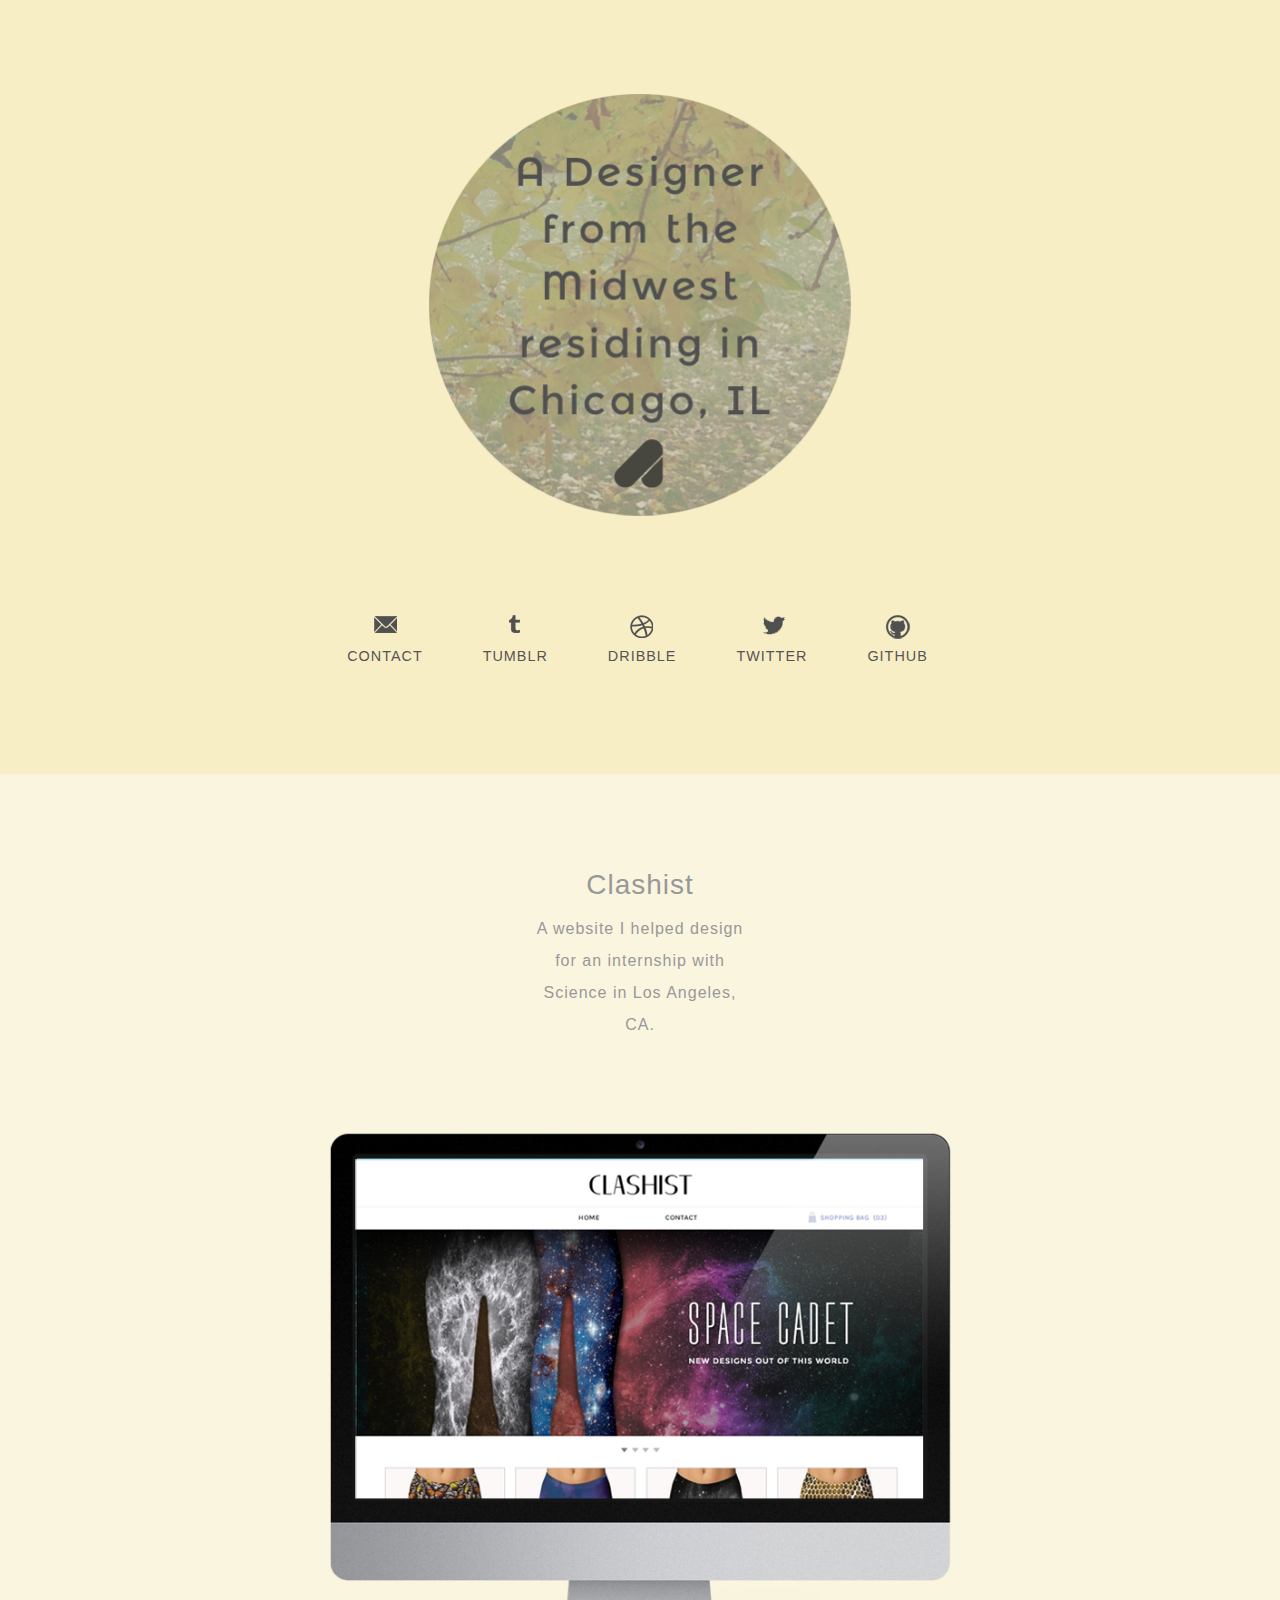
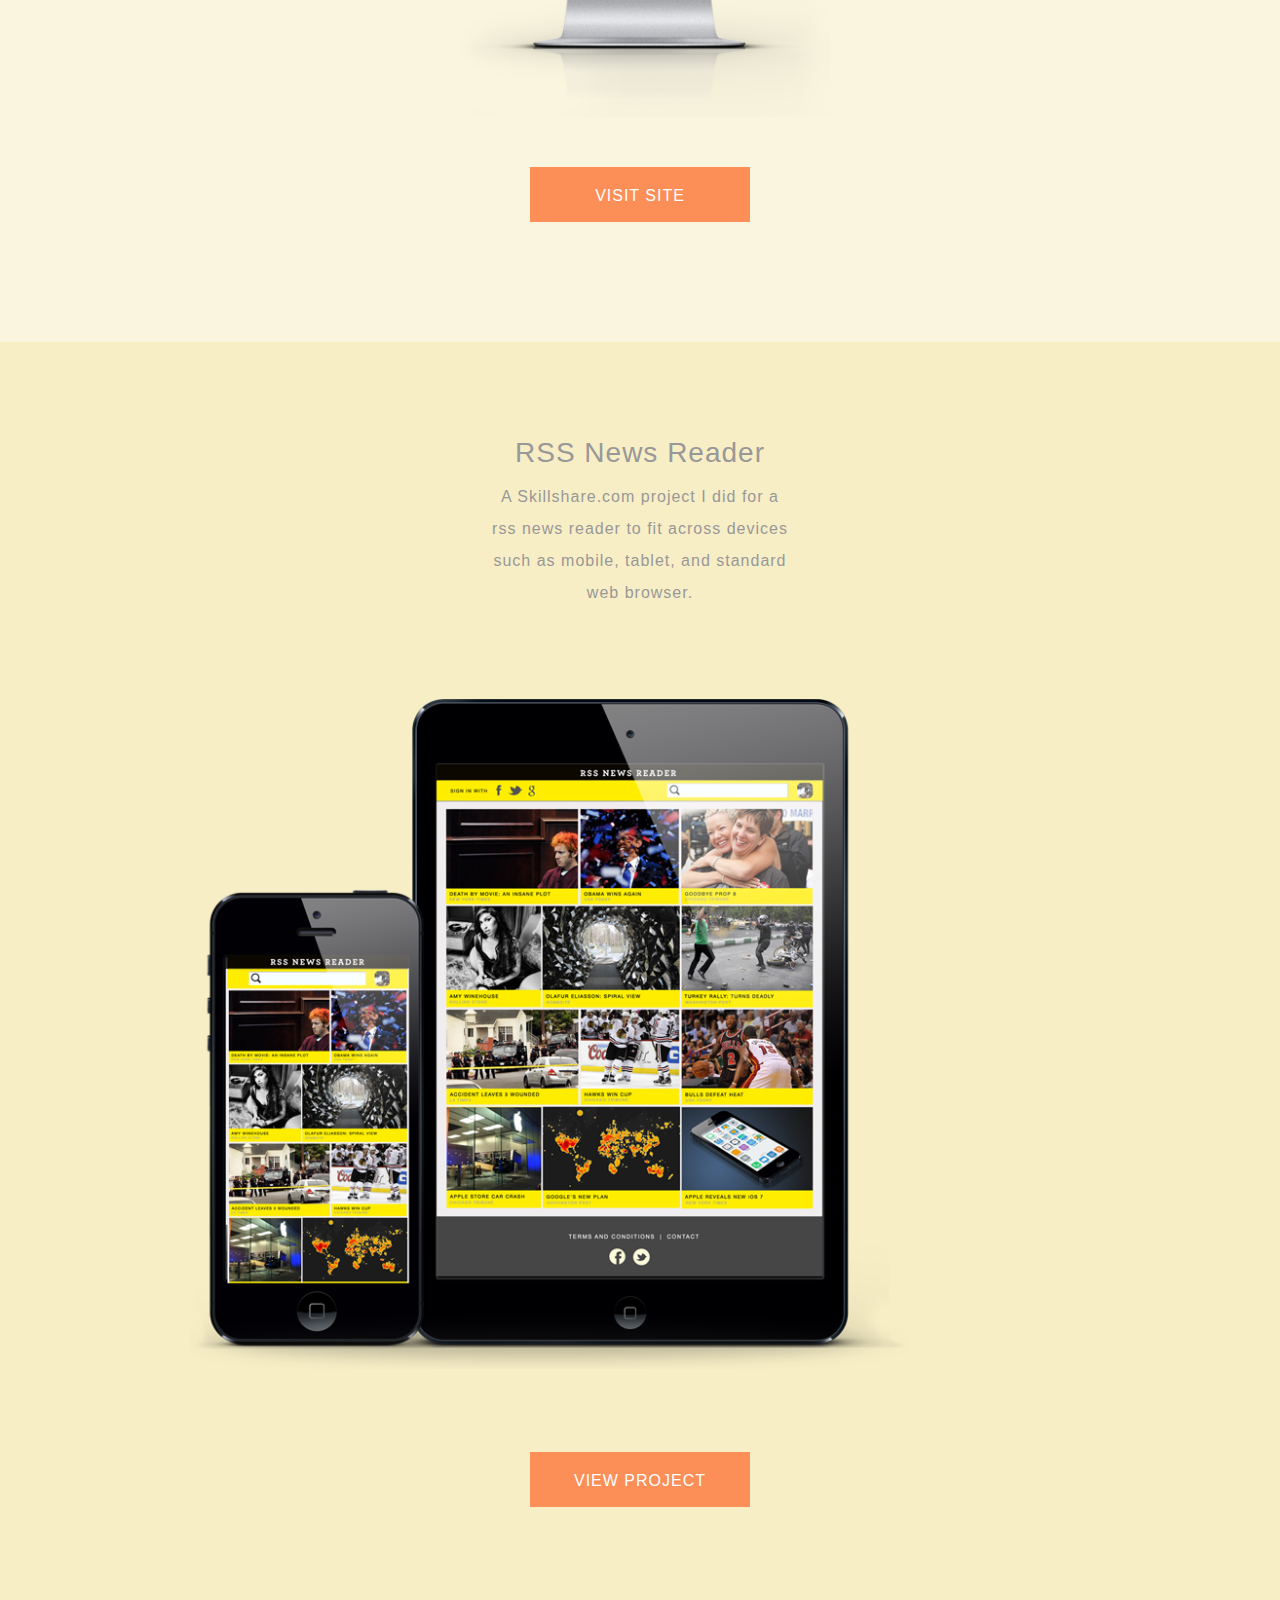
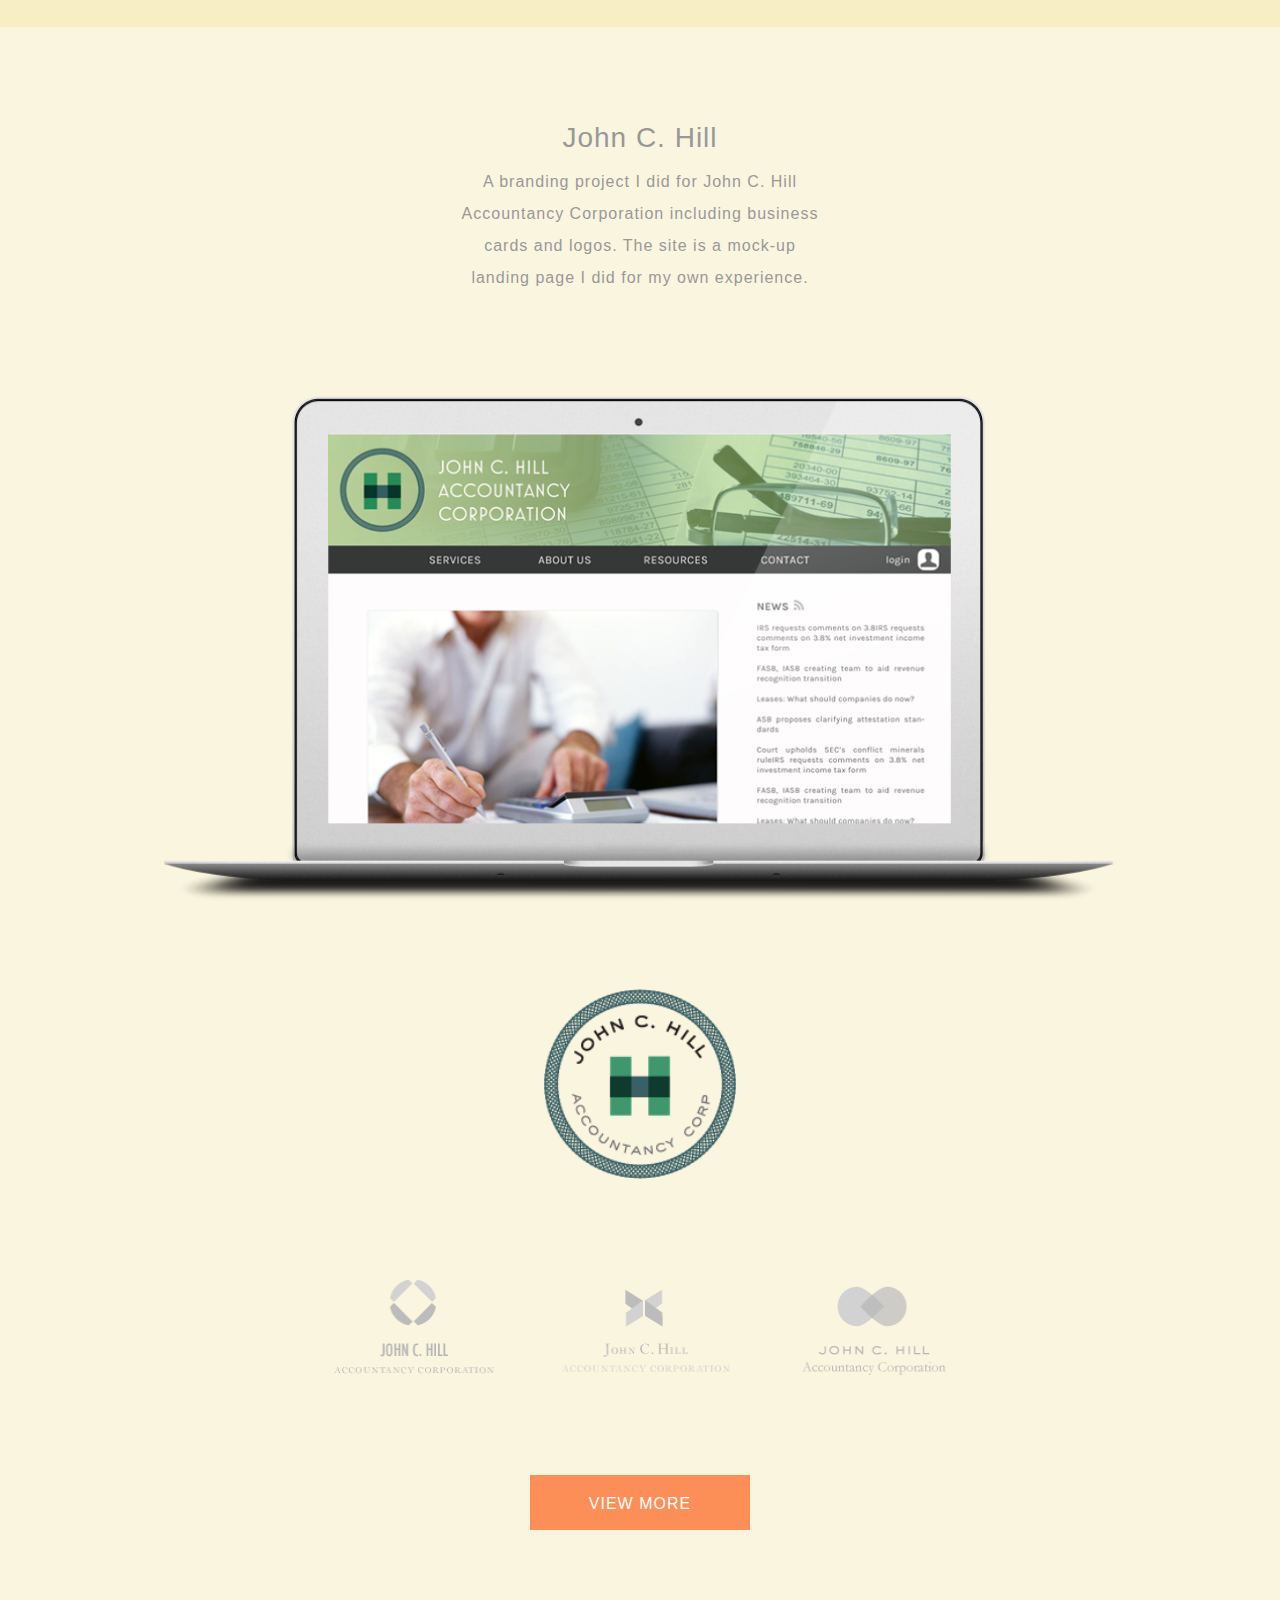
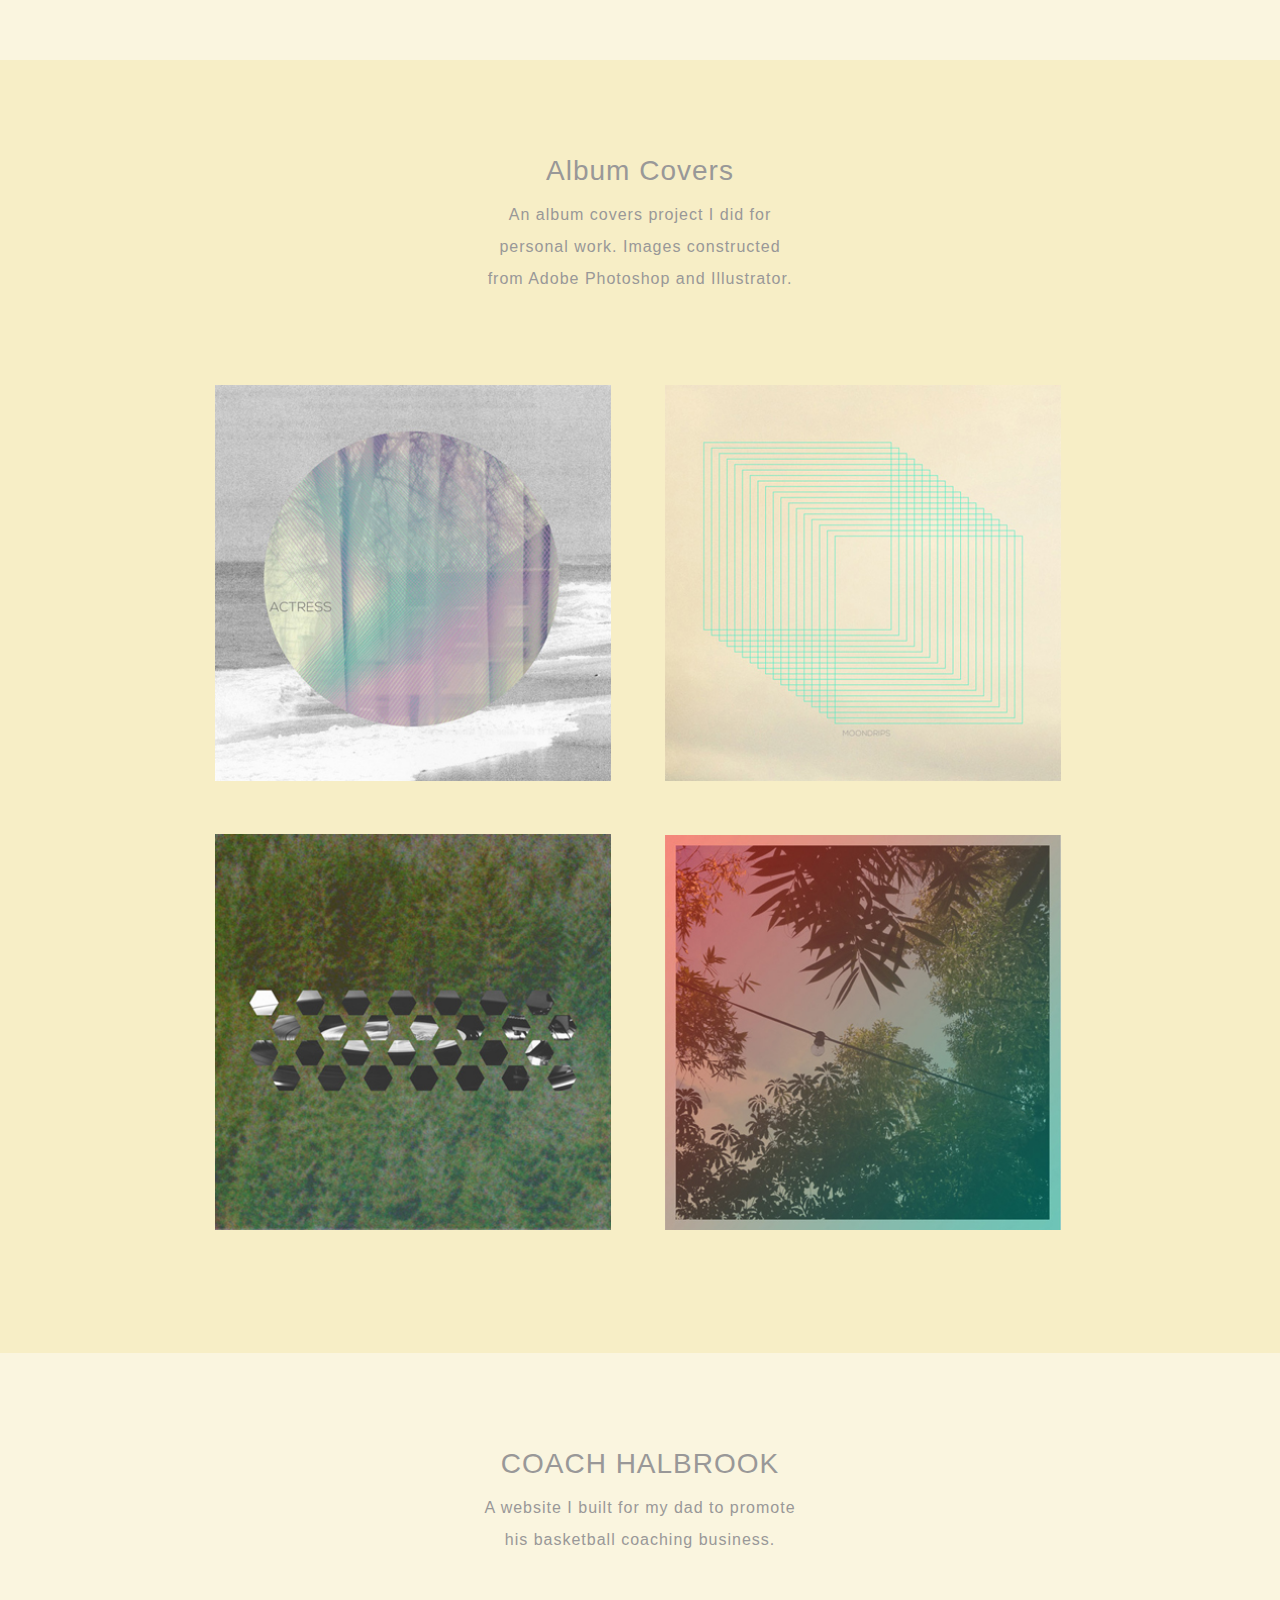
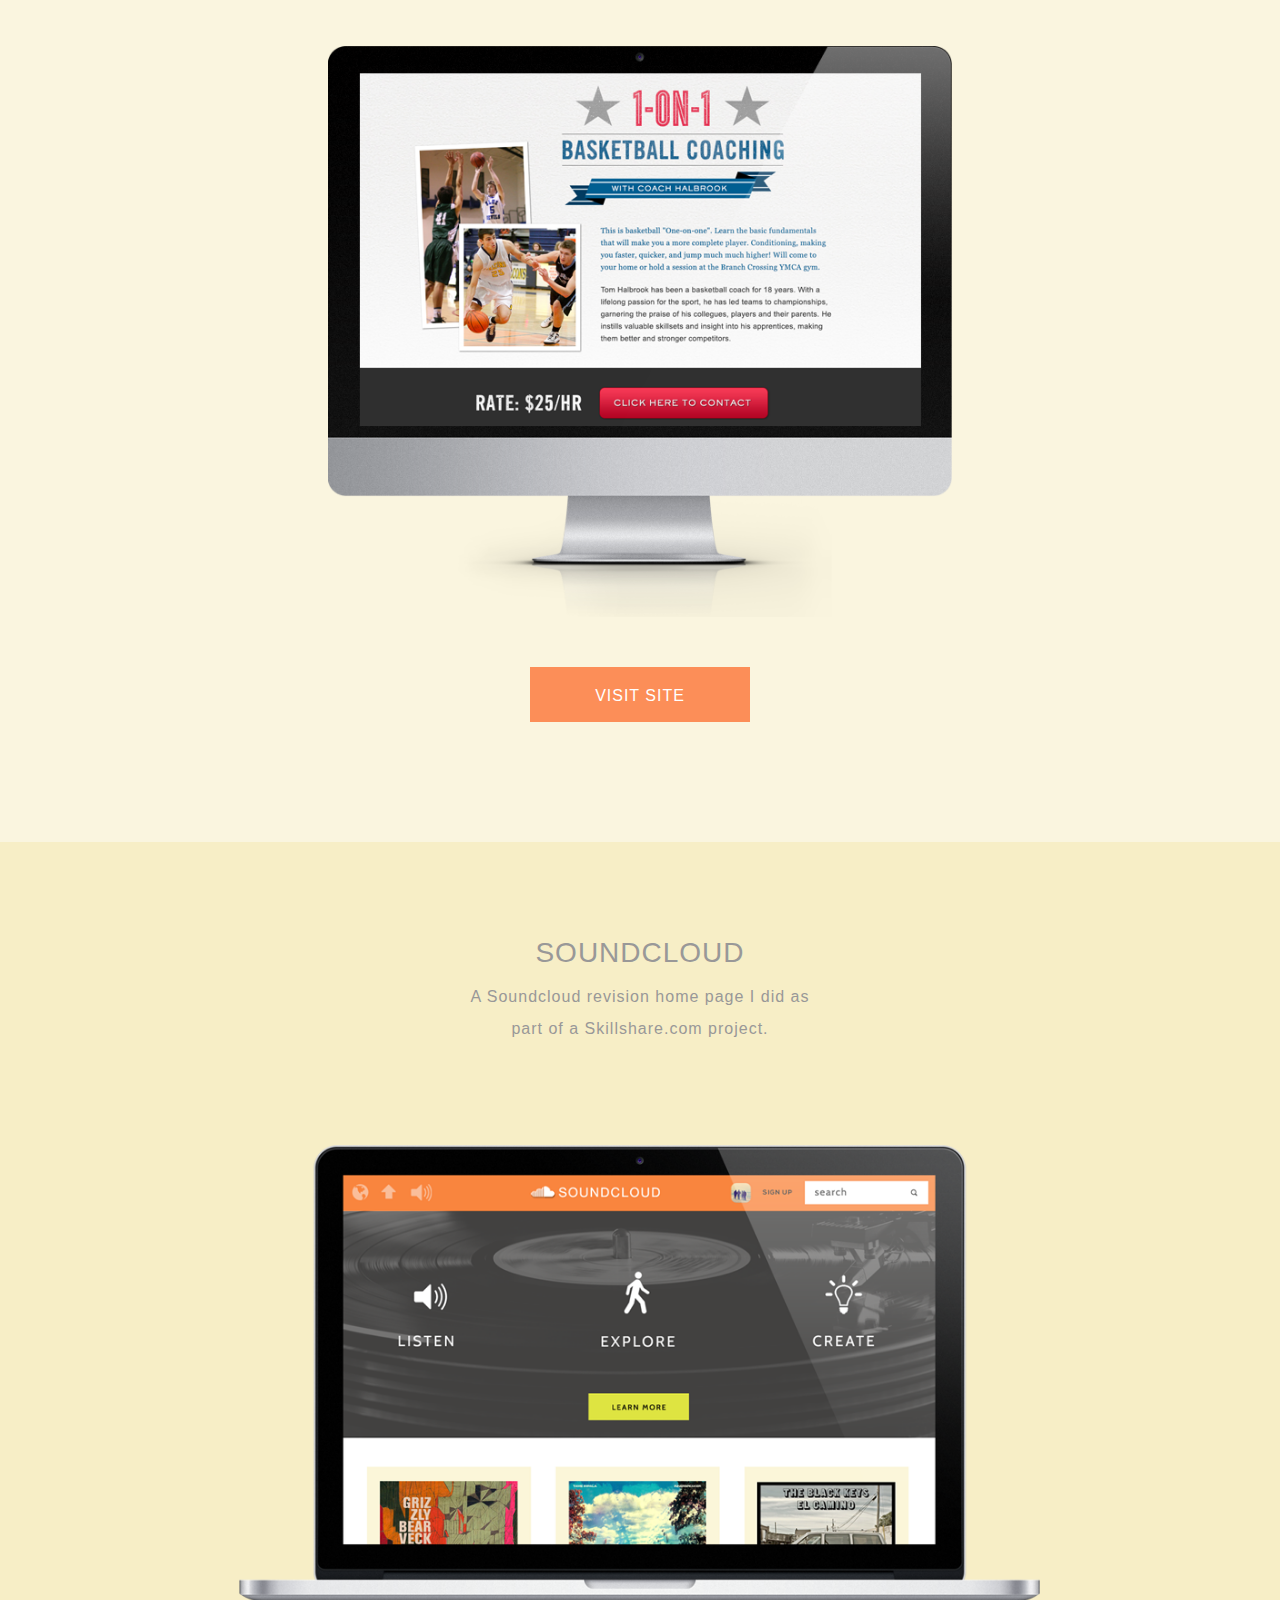
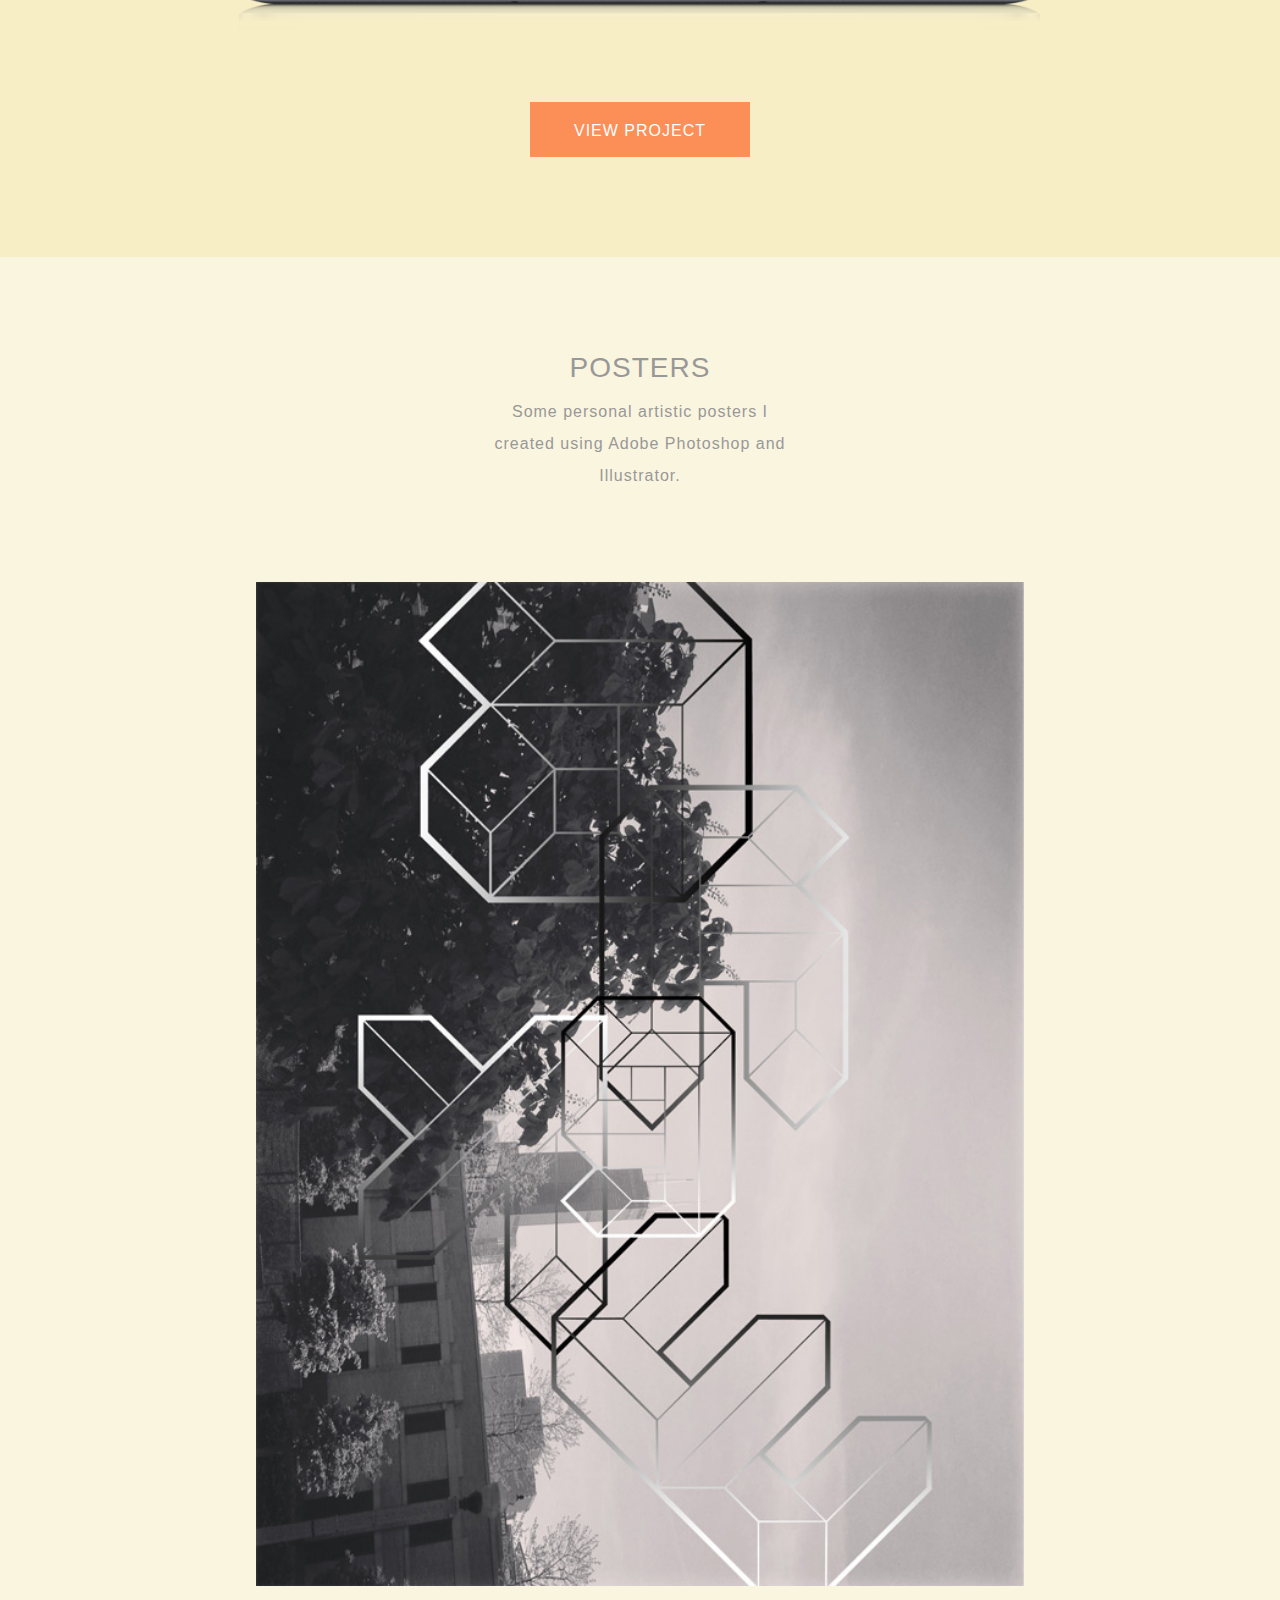
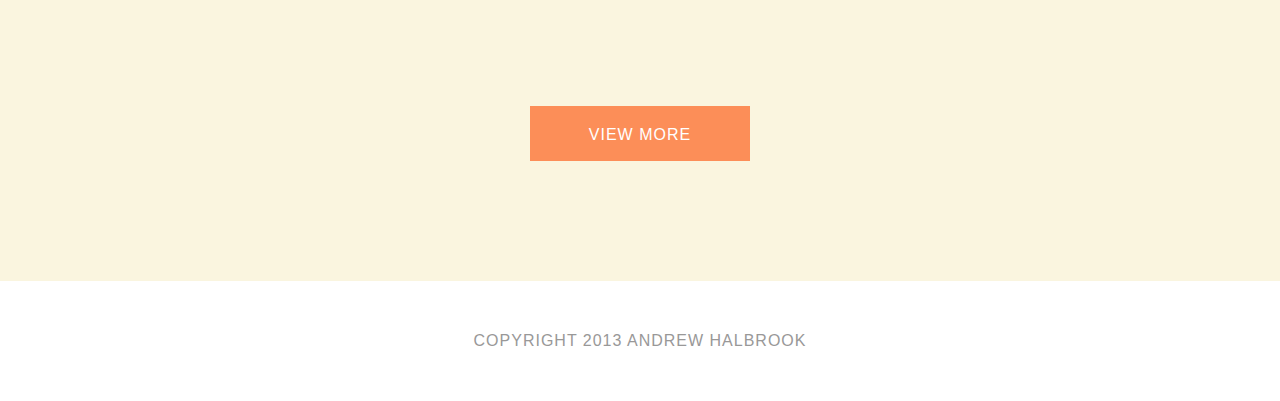
==== index.html @ bbd51e39 "added files" ====
<!DOCTYPE html>
<!--[if lt IE 7 ]><html class="ie ie6" lang="en"> <![endif]-->
<!--[if IE 7 ]><html class="ie ie7" lang="en"> <![endif]-->
<!--[if IE 8 ]><html class="ie ie8" lang="en"> <![endif]-->
<!--[if (gte IE 9)|!(IE)]><!--><html lang="en"> <!--<![endif]-->
<head>

	<!-- Basic Page Needs
  ================================================== -->
	<meta charset="utf-8">
	<title>AJ Halbrook Design</title>
	<meta name="description" content="">
	<meta name="author" content="">

	<!-- Mobile Specific Metas
  ================================================== -->
	<meta name="viewport" content="width=device-width, initial-scale=1, maximum-scale=1">

	<!-- CSS
  ================================================== -->
	<!-- <link rel="stylesheet" href="stylesheets/mainstyle.css"> -->
	<link rel="stylesheet" href="stylesheets/skeleton.css">
	<link rel="stylesheet" href="stylesheets/mainlayout.css">
	

	<!--[if lt IE 9]>
		<script src="http://html5shim.googlecode.com/svn/trunk/html5.js"></script>
	<![endif]-->

	<!-- Favicons
	================================================== -->
	<link rel="shortcut icon" href="images/favicon.ico">
	<link rel="apple-touch-icon" href="images/apple-touch-icon.png">
	<link rel="apple-touch-icon" sizes="72x72" href="images/apple-touch-icon-72x72.png">
	<link rel="apple-touch-icon" sizes="114x114" href="images/apple-touch-icon-114x114.png">

</head>

	<!-- Primary Page Layout
	================================================== -->

	<body>
		<div id="container">
			<div id="wrapperhead">
				<div id="header" class="page-content">
					<img src="images/headerimage1.png"/>
					<ul id="menu">
						<li class="contact"><a href="mailto:ajhalbrook@gmail.com">CONTACT</a></li>
		                <li class="tumblr"><a href="http://ajhalbrook.tumblr.com/">TUMBLR</a></li>
		                <li class="dribbble"><a href="http://www.dribbble.com/ajhalbrook">DRIBBLE</a></li>
		                <li class="twitter"><a href="http://www.twitter.com/ajhalbrook">TWITTER</a></li>
		                <li class="github"><a href="https://github.com/ajhalbrook">GITHUB</a></li>
		            </ul>
		        </div>
	        </div>
	            
	        </div>
	        <div id="wrapperclash">
				<div id="clashist" class="page-content">
					<div id="clashist-text" class="text">
						<p class="text-title">Clashist</p>
						<p class="text-content">A website I helped design for an internship with Science in Los Angeles, CA.</p>
					</div>
					<a href="http://www.clashist.com"><img id="clashistmac" src="images/clashistmac.png"/></a>
					<div class="button">
						<a href="http://www.clashist.com"><div id="clashistbutton" class="button-text">VISIT SITE</div></a>
					</div>
				</div>
			</div> <!-- end clashist -->
			<div id="wrappernews">
				<div id="newsreader" class="page-content">
					<div id="newsreadertext" class="text">
						<p class="text-title">RSS News Reader</p>
						<p class="text-content">A Skillshare.com project I did for a rss news reader to fit across devices such as mobile, tablet, and standard web browser.</p>
					</div>
					<img id="devices" src="images/devices.png"/>
					<div class="button">
						<a href="http://goo.gl/32IWwQ"><div class="button-text">VIEW PROJECT</div></a>
					</div>
				</div>
			</div> <!-- end news reader -->
			<div id="wrapperhill">
				<div id="jchill" class="page-content">
					<div id="jchilltext" class="text">
						<p class="text-title">John C. Hill</p>
						<p class="text-content">A branding project I did for John C. Hill Accountancy Corporation including business cards and logos. The site is a mock-up landing page I did for my own experience.</p>
					</div>
					<img id="jhmacair" src="images/jch/jch-air.png"/>
					<img id="logo1" src="images/jch/logo1.png"/>
					<div id="logos2">
						<img id="logos" src="images/jch/logos.png"/>
					</div>
					<div class="button" id="jbutton">
						<a href="jchpage.html"><div id="jchillbutton" class="button-text">VIEW MORE</div></a>
					</div>
				</div>
			</div> <!-- end jchill -->
			<div id="wrapperalbums">
				<div id="albums" class="page-content">
					<div id="albumtext" class="text">
						<p class="text-title">Album Covers</p>
						<p class="text-content">An album covers project I did for personal work. Images constructed from Adobe Photoshop and Illustrator.</p>
					</div>
					<div id="covers">
						<img class="album" id="album1" src="images/albums/album1.jpg"/>
						<img class="album" id="album2" src="images/albums/album2.jpg"/>
						<img class="album" id="album3" src="images/albums/album3.jpg"/>
						<img class="album" id="album4" src="images/albums/album4.jpg"/>
					</div>
				</div>
			</div> <!-- end albums -->
			<div id="wrappercoach">
				<div id="coach" class="page-content">
					<div id="coachtext" class="text">
						<p class="text-title">COACH HALBROOK</p>
						<p class="text-content">A website I built for my dad to promote his basketball coaching business.</p>
					</div>
					<img id="coachmac" src="images/coachmac.png"/>
					<div class="button">
						<a href="http://www.site.com"><div id="coachbutton" class="button-text">VISIT SITE</div></a>
					</div>
				</div>
			</div> <!-- end coach -->
			<div id="wrappersound">
				<div id="soundcloud" class="page-content">
					<div id="soundcloudtext" class="text">
						<p class="text-title">SOUNDCLOUD</p>
						<p class="text-content">A Soundcloud revision home page I did as part of a Skillshare.com project.</p>
					</div>
					<img id="soundcloudmac" src="images/soundcloudmac.png"/>
					<div class="button">
						<a href="http://goo.gl/aGmpSl"><div id="soundcloudbutton" class="button-text">VIEW PROJECT</div></a>
					</div>
				</div>
			</div> <!-- end soundcloud -->
			<div id="wrapperposters">
				<div id="posters" class="page-content">
					<div id="posterstext" class="text">
						<p class="text-title">POSTERS</p>
						<p class="text-content">Some personal artistic posters I created using Adobe Photoshop and Illustrator.</p>
					</div>
					<img id="poster" src="images/posters/poster3.jpg"/>
					<div class="button">
						<a href="posters.html"><div id="posterbutton" class="button-text">VIEW MORE</div></a>
					</div>
				</div>
			</div> <!-- end posters -->
		
	<!-- Footer -->

			<div id="wrapperfooter">
		        <div id="footer" class="page-content">
					<p id="copyright" class="text">COPYRIGHT 2013 ANDREW HALBROOK</p>
		        </div> <!-- end footer -->
		    </div>
	    </div> <!-- end container -->
	</body>
</html>


<!-- End Document
================================================== -->
---- stylesheets/skeleton.css ----
/* Table of Contents
==================================================
    #Base 960 Grid
    #Tablet (Portrait)
    #Mobile (Portrait)
    #Mobile (Landscape)
    #Clearing */



/* #Base 960 Grid
================================================== */

    .container                                  { position: relative; width: 960px; margin: 0 auto; padding: 0; }
    .container .column,
    .container .columns                         { float: left; display: inline; margin-left: 10px; margin-right: 10px; }
    .row                                        { margin-bottom: 20px; }

    /* Nested Column Classes */
    .column.alpha, .columns.alpha               { margin-left: 0; }
    .column.omega, .columns.omega               { margin-right: 0; }

    /* Base Grid */
    .container .one.column,
    .container .one.columns                     { width: 40px;  }
    .container .two.columns                     { width: 100px; }
    .container .three.columns                   { width: 160px; }
    .container .four.columns                    { width: 220px; }
    .container .five.columns                    { width: 280px; }
    .container .six.columns                     { width: 340px; }
    .container .seven.columns                   { width: 400px; }
    .container .eight.columns                   { width: 460px; }
    .container .nine.columns                    { width: 520px; }
    .container .ten.columns                     { width: 580px; }
    .container .eleven.columns                  { width: 640px; }
    .container .twelve.columns                  { width: 700px; }
    .container .thirteen.columns                { width: 760px; }
    .container .fourteen.columns                { width: 820px; }
    .container .fifteen.columns                 { width: 880px; }
    .container .sixteen.columns                 { width: 940px; }

    .container .one-third.column                { width: 300px; }
    .container .two-thirds.column               { width: 620px; }

    /* Offsets */
    .container .offset-by-one                   { padding-left: 60px;  }
    .container .offset-by-two                   { padding-left: 120px; }
    .container .offset-by-three                 { padding-left: 180px; }
    .container .offset-by-four                  { padding-left: 240px; }
    .container .offset-by-five                  { padding-left: 300px; }
    .container .offset-by-six                   { padding-left: 360px; }
    .container .offset-by-seven                 { padding-left: 420px; }
    .container .offset-by-eight                 { padding-left: 480px; }
    .container .offset-by-nine                  { padding-left: 540px; }
    .container .offset-by-ten                   { padding-left: 600px; }
    .container .offset-by-eleven                { padding-left: 660px; }
    .container .offset-by-twelve                { padding-left: 720px; }
    .container .offset-by-thirteen              { padding-left: 780px; }
    .container .offset-by-fourteen              { padding-left: 840px; }
    .container .offset-by-fifteen               { padding-left: 900px; }



/* #Tablet (Portrait)
================================================== */

    /* Note: Design for a width of 768px */

    @media only screen and (min-width: 768px) and (max-width: 959px) {
        .container                                  { width: 768px; }
        .container .column,
        .container .columns                         { margin-left: 10px; margin-right: 10px;  }
        .column.alpha, .columns.alpha               { margin-left: 0; margin-right: 10px; }
        .column.omega, .columns.omega               { margin-right: 0; margin-left: 10px; }
        .alpha.omega                                { margin-left: 0; margin-right: 0; }

        .container .one.column,
        .container .one.columns                     { width: 28px; }
        .container .two.columns                     { width: 76px; }
        .container .three.columns                   { width: 124px; }
        .container .four.columns                    { width: 172px; }
        .container .five.columns                    { width: 220px; }
        .container .six.columns                     { width: 268px; }
        .container .seven.columns                   { width: 316px; }
        .container .eight.columns                   { width: 364px; }
        .container .nine.columns                    { width: 412px; }
        .container .ten.columns                     { width: 460px; }
        .container .eleven.columns                  { width: 508px; }
        .container .twelve.columns                  { width: 556px; }
        .container .thirteen.columns                { width: 604px; }
        .container .fourteen.columns                { width: 652px; }
        .container .fifteen.columns                 { width: 700px; }
        .container .sixteen.columns                 { width: 748px; }

        .container .one-third.column                { width: 236px; }
        .container .two-thirds.column               { width: 492px; }

        /* Offsets */
        .container .offset-by-one                   { padding-left: 48px; }
        .container .offset-by-two                   { padding-left: 96px; }
        .container .offset-by-three                 { padding-left: 144px; }
        .container .offset-by-four                  { padding-left: 192px; }
        .container .offset-by-five                  { padding-left: 240px; }
        .container .offset-by-six                   { padding-left: 288px; }
        .container .offset-by-seven                 { padding-left: 336px; }
        .container .offset-by-eight                 { padding-left: 384px; }
        .container .offset-by-nine                  { padding-left: 432px; }
        .container .offset-by-ten                   { padding-left: 480px; }
        .container .offset-by-eleven                { padding-left: 528px; }
        .container .offset-by-twelve                { padding-left: 576px; }
        .container .offset-by-thirteen              { padding-left: 624px; }
        .container .offset-by-fourteen              { padding-left: 672px; }
        .container .offset-by-fifteen               { padding-left: 720px; }
    }


/*  #Mobile (Portrait)
================================================== */

    /* Note: Design for a width of 320px */

    @media only screen and (max-width: 767px) {
        .container { width: 300px; }
        .container .columns,
        .container .column { margin: 0; }

        .container .one.column,
        .container .one.columns,
        .container .two.columns,
        .container .three.columns,
        .container .four.columns,
        .container .five.columns,
        .container .six.columns,
        .container .seven.columns,
        .container .eight.columns,
        .container .nine.columns,
        .container .ten.columns,
        .container .eleven.columns,
        .container .twelve.columns,
        .container .thirteen.columns,
        .container .fourteen.columns,
        .container .fifteen.columns,
        .container .sixteen.columns,
        .container .one-third.column,
        .container .two-thirds.column  { width: 300px; }

        /* Offsets */
        .container .offset-by-one,
        .container .offset-by-two,
        .container .offset-by-three,
        .container .offset-by-four,
        .container .offset-by-five,
        .container .offset-by-six,
        .container .offset-by-seven,
        .container .offset-by-eight,
        .container .offset-by-nine,
        .container .offset-by-ten,
        .container .offset-by-eleven,
        .container .offset-by-twelve,
        .container .offset-by-thirteen,
        .container .offset-by-fourteen,
        .container .offset-by-fifteen { padding-left: 0; }

    }


/* #Mobile (Landscape)
================================================== */

    /* Note: Design for a width of 480px */

    @media only screen and (min-width: 480px) and (max-width: 767px) {
        .container { width: 420px; }
        .container .columns,
        .container .column { margin: 0; }

        .container .one.column,
        .container .one.columns,
        .container .two.columns,
        .container .three.columns,
        .container .four.columns,
        .container .five.columns,
        .container .six.columns,
        .container .seven.columns,
        .container .eight.columns,
        .container .nine.columns,
        .container .ten.columns,
        .container .eleven.columns,
        .container .twelve.columns,
        .container .thirteen.columns,
        .container .fourteen.columns,
        .container .fifteen.columns,
        .container .sixteen.columns,
        .container .one-third.column,
        .container .two-thirds.column { width: 420px; }
    }


/* #Clearing
================================================== */

    /* Self Clearing Goodness */
    .container:after { content: "\0020"; display: block; height: 0; clear: both; visibility: hidden; }

    /* Use clearfix class on parent to clear nested columns,
    or wrap each row of columns in a <div class="row"> */
    .clearfix:before,
    .clearfix:after,
    .row:before,
    .row:after {
      content: '\0020';
      display: block;
      overflow: hidden;
      visibility: hidden;
      width: 0;
      height: 0; }
    .row:after,
    .clearfix:after {
      clear: both; }
    .row,
    .clearfix {
      zoom: 1; }

    /* You can also use a <br class="clear" /> to clear columns */
    .clear {
      clear: both;
      display: block;
      overflow: hidden;
      visibility: hidden;
      width: 0;
      height: 0;
    }
---- stylesheets/mainlayout.css ----
/* Table of Content
==================================================
	#Site Styles
	#Page Styles
	#Media Queries
	#Font-Face */

/* #Site Styles
================================================== */
html, body, div, span, applet, object, iframe, h1, h2, h3, h4, h5, h6, p, blockquote, pre, a, abbr, acronym, address, big, cite, code, del, dfn, em, img, ins, kbd, q, s, samp, small, strike, strong, sub, sup, tt, var, b, u, i, center, dl, dt, dd, ol, ul, li, fieldset, form, label, legend, table, caption, tbody, tfoot, thead, tr, th, td, article, aside, canvas, details, embed, figure, figcaption, footer, header, hgroup, menu, nav, output, ruby, section, summary, time, mark, audio, video {
		margin: 0;
		padding: 0;
		border: 0;
		font-size: 100%;
		font: inherit;
		vertical-align: baseline; }
	article, aside, details, figcaption, figure, footer, header, hgroup, menu, nav, section {
		display: block; }
	body {
		line-height: 1; }

#container {
	background-color: #faf5df;
}

.page-content {
	max-width: 960px;
	margin-left: auto;
	margin-right: auto;
}

#header img {
	padding-top: 94px;
	padding-bottom: 98px;
	height: 43.98%;
	width: 43.98%;
}

li {
	margin: 0;
	padding: 0;
	display: inline;
}

li a {
	display: inline-block;
	padding: 35px 30px 10px 25px;
	color: #575454;
}

ul {
	list-style: none;
	text-decoration: none;
	font-family: 'Montserrat', Helvetica, sans-serif;
	font-size: 0.9em;
	color: #575454;
	text-align: center;
	padding-bottom: 80px;
	letter-spacing: 1px;
}

ul#menu {
	padding-bottom: 100px;
	width: 100%;
	display: inline-block;
}

li.contact a{
	background:url(../images/icons/email.png) no-repeat ;
	background-position: 48% 5%;
}

li.tumblr a{
	background:url(../images/icons/tumblr.png) no-repeat 0;
	background-position: 47% 1%;
}

li.dribbble a{
	background:url(../images/icons/dribbble.png) no-repeat 0;
	background-position: 47% 1%;
}

li.twitter a{
	background:url(../images/icons/twitter.png) no-repeat 0;
	background-position: 50% 4%;
}

li.github a{
	background:url(../images/icons/github.png) no-repeat 0;
	background-position: 48% 1%;
}

#header img, #clashist img, #jchill img, #coach img, #soundcloud img, #posters img, div.text {
	display: block;
	margin-right: auto;
	margin-left: auto;
}

div#wrapperclash, div#wrapperhill, div#wrappercoach, div#wrapperposters {
	background-color: #faf5df;
}

div#wrapperhead, div#wrappernews, div#wrapperalbums, div#wrappersound {
	background-color: #f7eec6;
}

div#wrapperfooter {
	background-color: #ffffff;
}

img#clashistmac, img#coachmac {
	padding-bottom: 50px;
	width: 65%;
	height: 65%;
}

img#jhmacair {
	height: 100%;
	width: 100%;
}

img#soundcloudmac {
	padding-bottom: 50px;
	height: 85%;
	width: 85%;
}

img#poster {
	padding-bottom: 120px;
	width: 80%;
	height: 80%;
}

img#logo1 {
	padding-top: 80px;
	height: 20%;
	width: 20%;
}

div#logos2 {
	display: block;
	padding-top: 100px;
	/*height: 60%;
	width: 100%;*/
	margin: auto;
	padding-bottom: 100px;
}

img#logos {
	height: 7.75%;
	width: 63.75%;
}

div#albums {
	margin: auto;
	display: block;
}

div#covers {
	margin: auto;
	padding: 0px 30px 0px 30px;
	/*padding-left: 30px;*/
	display: block;
}

img.album {
	height: 44%;
	width: 44%;
	/*padding: 0px 50px 40px 50px;*/
}

img#album1, img#album2 {
	padding: 0px 25px 25px 25px;

}

img#album3, img#album4 {
	padding: 25px 25px 0px 25px;
}

div#coach, div#jchill, div#soundcloud, div#albums, div#logos, div#clashist, div#posters, div#newsreader  {
	padding-bottom: 120px; 
}

img#devices {
	padding-bottom: 80px;
	padding-left: 30px;
	height: 75%;
	width: 75%;
}

div#soundcloud {
	padding-bottom: 100px;
}

#menu div {
	/*margin-bottom: 107px;*/
}

div#clashist-text {
	width: 227px;
}

div#newsreadertext {
	width: 300px;
}

div#jchilltext {
	width: 358px;
}

div#albumtext {
	width: 320px;
}

div#coachtext {
	width: 330px;
}

div#soundcloudtext {
	width: 352px;
}

div#posterstext {
	width: 317px;
}

div#devices {
	padding-right: 47px;
}

.text {
	text-align: center;
	padding-top: 90px;
	padding-bottom: 90px; 
	line-height: 200%;
}


p.text-title {
	font-family: 'Roboto', Helvetica, sans-serif;
	color: #999898;
	font-size: 1.75em;
	line-height: 150%;
	padding-bottom: 7px;
	letter-spacing: 1px;
	font-weight: 200;
}

p.text-content {
	font-size: 1em;
	color: #999898;
	font-family: 'Roboto', Helvetica, sans-serif;
	letter-spacing: 1px;
	font-weight: 100;
}

div.button-text {
	width: 220px;
	height: 55px;
	line-height: 57px;
	color: white;
	background: #fc8e58;
	margin: auto;
	text-align: center;
	font-size: 1em;
	font-family: 'Montserrat', Helvetica, sans-serif;
	letter-spacing: 1px;
	font-weight: 100;
}

div#jbutton {
	padding-bottom: 10px;
}

#footer p {
    font-family: 'Roboto', Helvetica, sans-serif;
    font-size: 1em;
    color: #999898;
    text-align: center;
    vertical-align: middle;
    letter-spacing: 1px;
}

p#copyright {
	line-height: 40px;
	padding-top: 40px;
	padding-bottom: 40px;
}

div#footer {
	background-color: #ffffff;
}

a {
	text-decoration: none;
}

a:visited {
	text-decoration: none;
	color: #575454;
}

/* #Page Styles
================================================== */

/* #Media Queries
================================================== */

	/* Smaller than standard 960 (devices and browsers) */
	@media only screen and (max-width: 959px) {}

	/* Tablet Portrait size to standard 960 (devices and browsers) */
	@media only screen and (min-width: 768px) and (max-width: 959px) {}

	/* All Mobile Sizes (devices and browser) */
	@media only screen and (max-width: 767px) {}

	/* Mobile Landscape Size to Tablet Portrait (devices and browsers) */
	@media only screen and (min-width: 480px) and (max-width: 767px) {}

	/* Mobile Portrait Size to Mobile Landscape Size (devices and browsers) */
	@media only screen and (max-width: 479px) {}

	@import url(http://fonts.googleapis.com/css?family=Montserrat);

	@import url(http://fonts.googleapis.com/css?family=Roboto:100);

	/*@font-face {
	    font-family: 'ProximaNova-Regular';
	    src: url('../fonts/FontName.eot');
	    src: url('../fonts/FontName.eot?iefix') format('eot'),
	         url('../fonts/FontName.woff') format('woff'),
	         url('../fonts/FontName.ttf') format('truetype'),
	         url('../fonts/FontName.svg#webfontZam02nTh') format('svg');
	    font-weight: normal;
	    font-style: normal; }*/
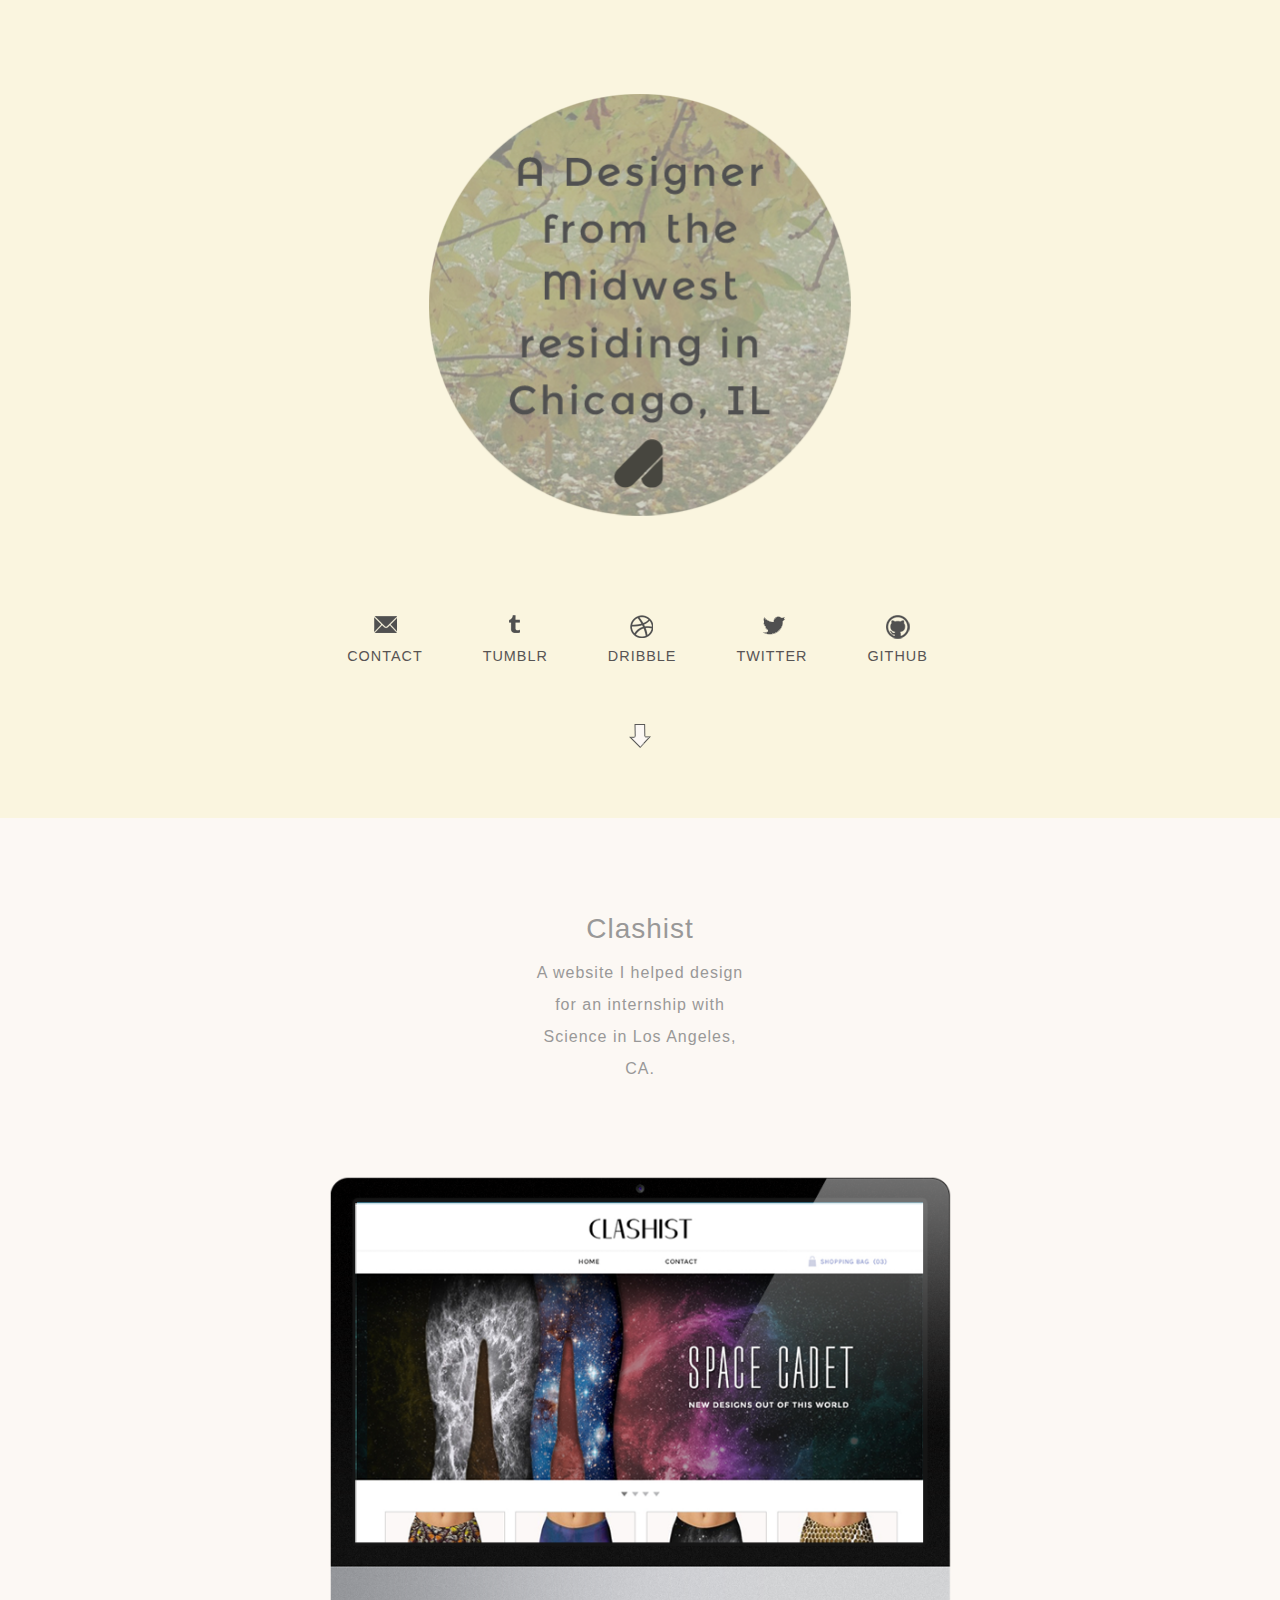
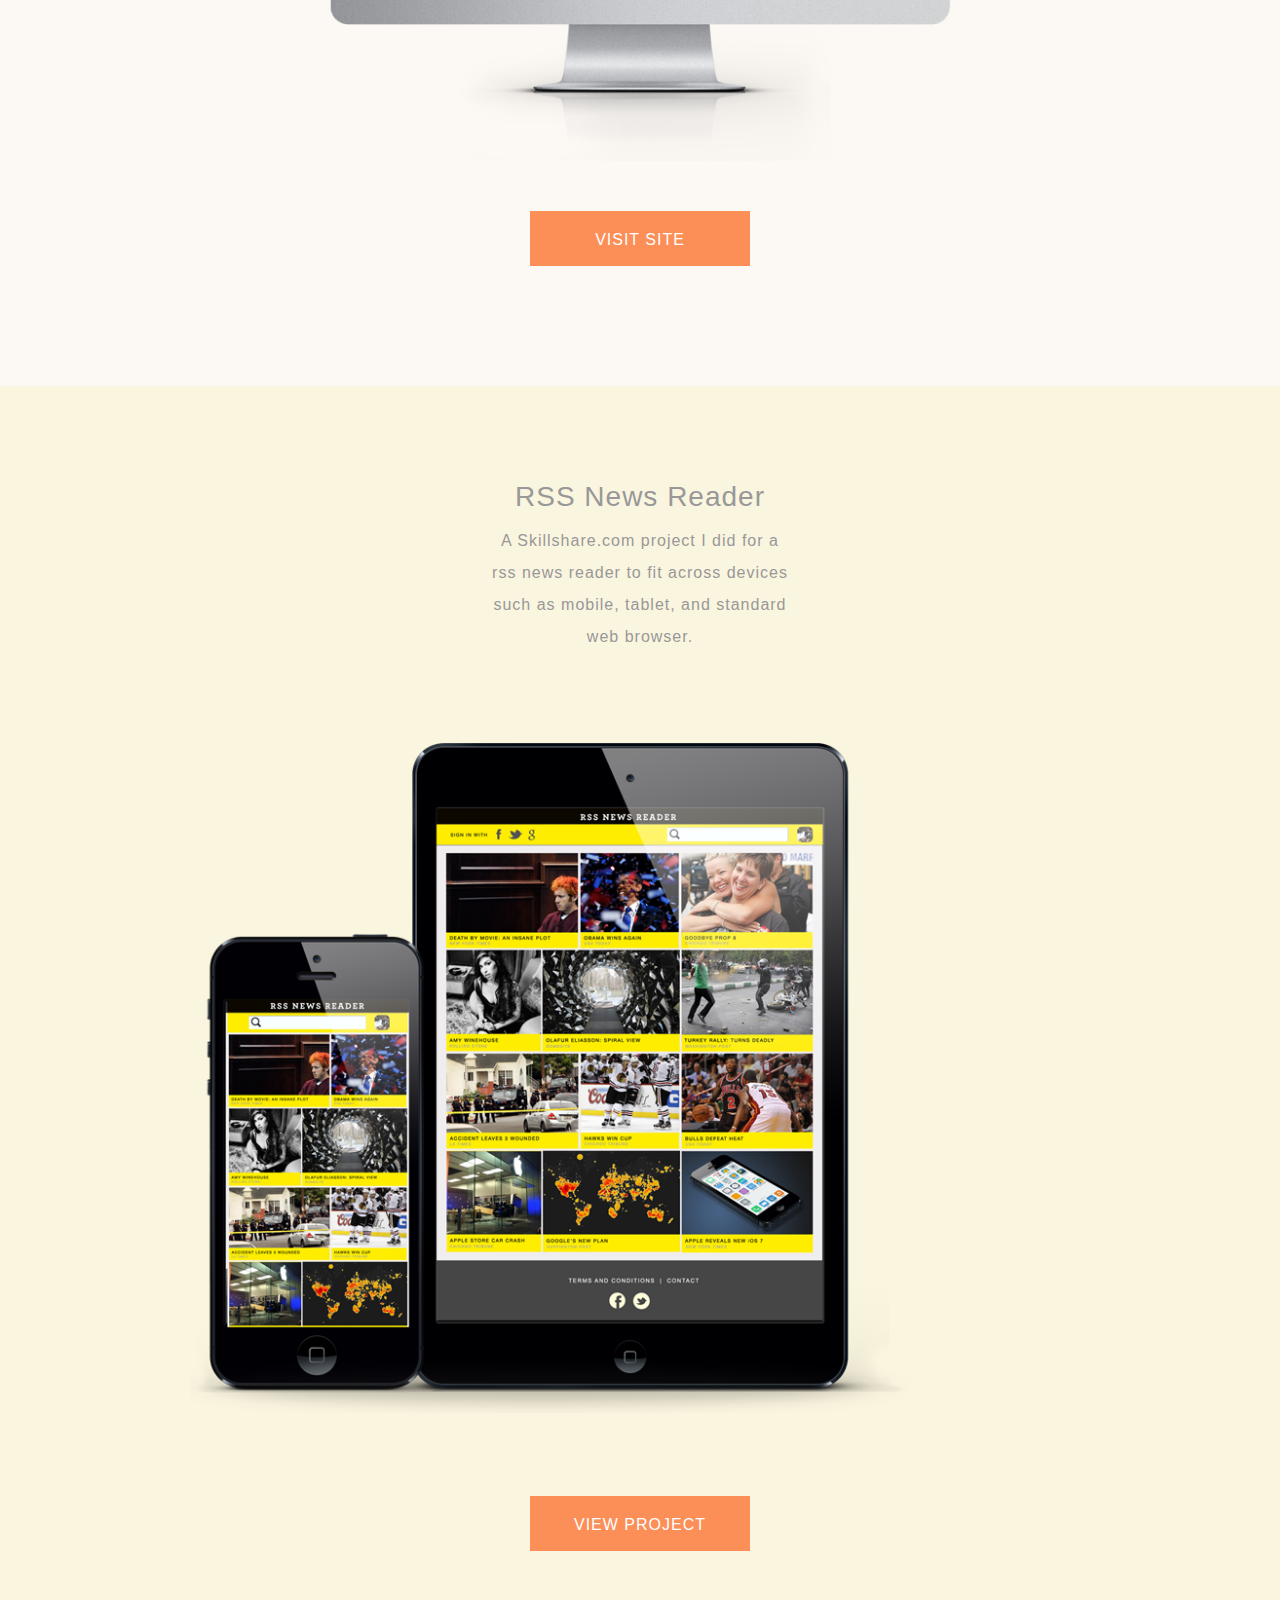
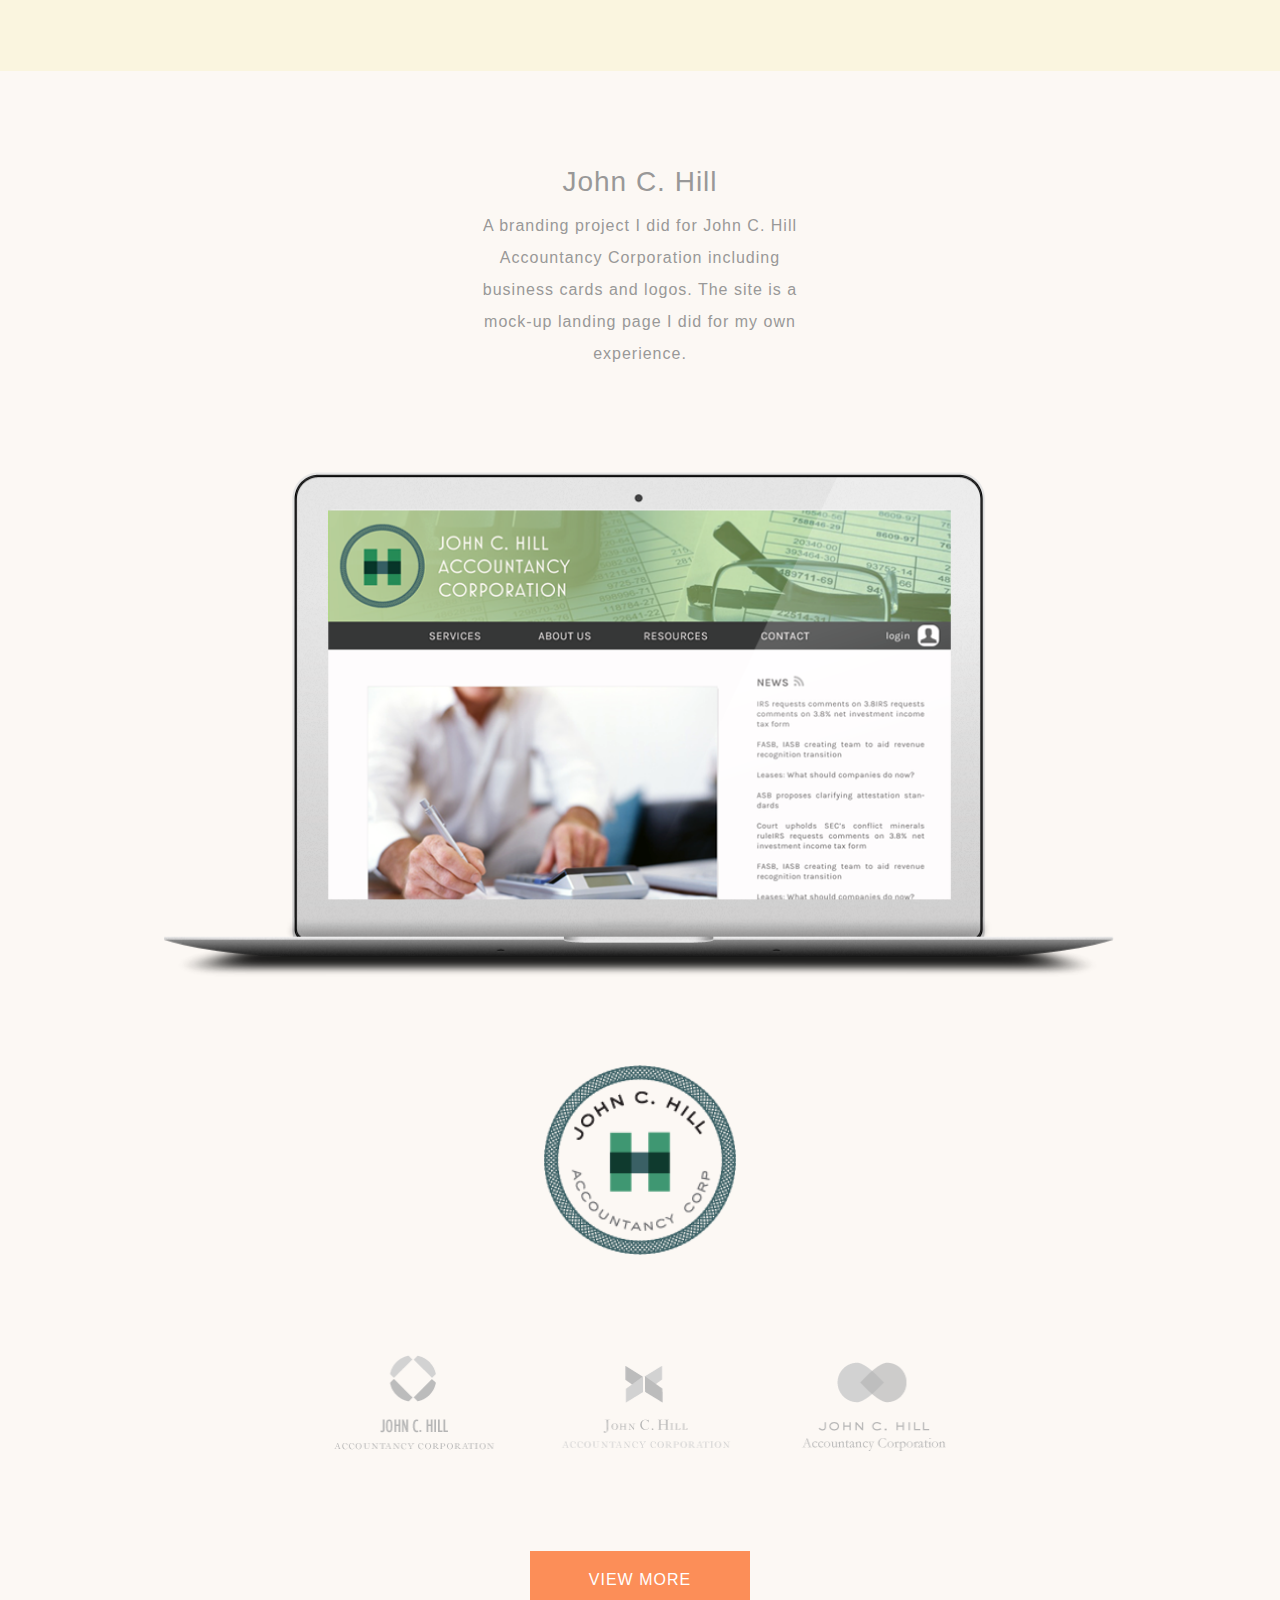
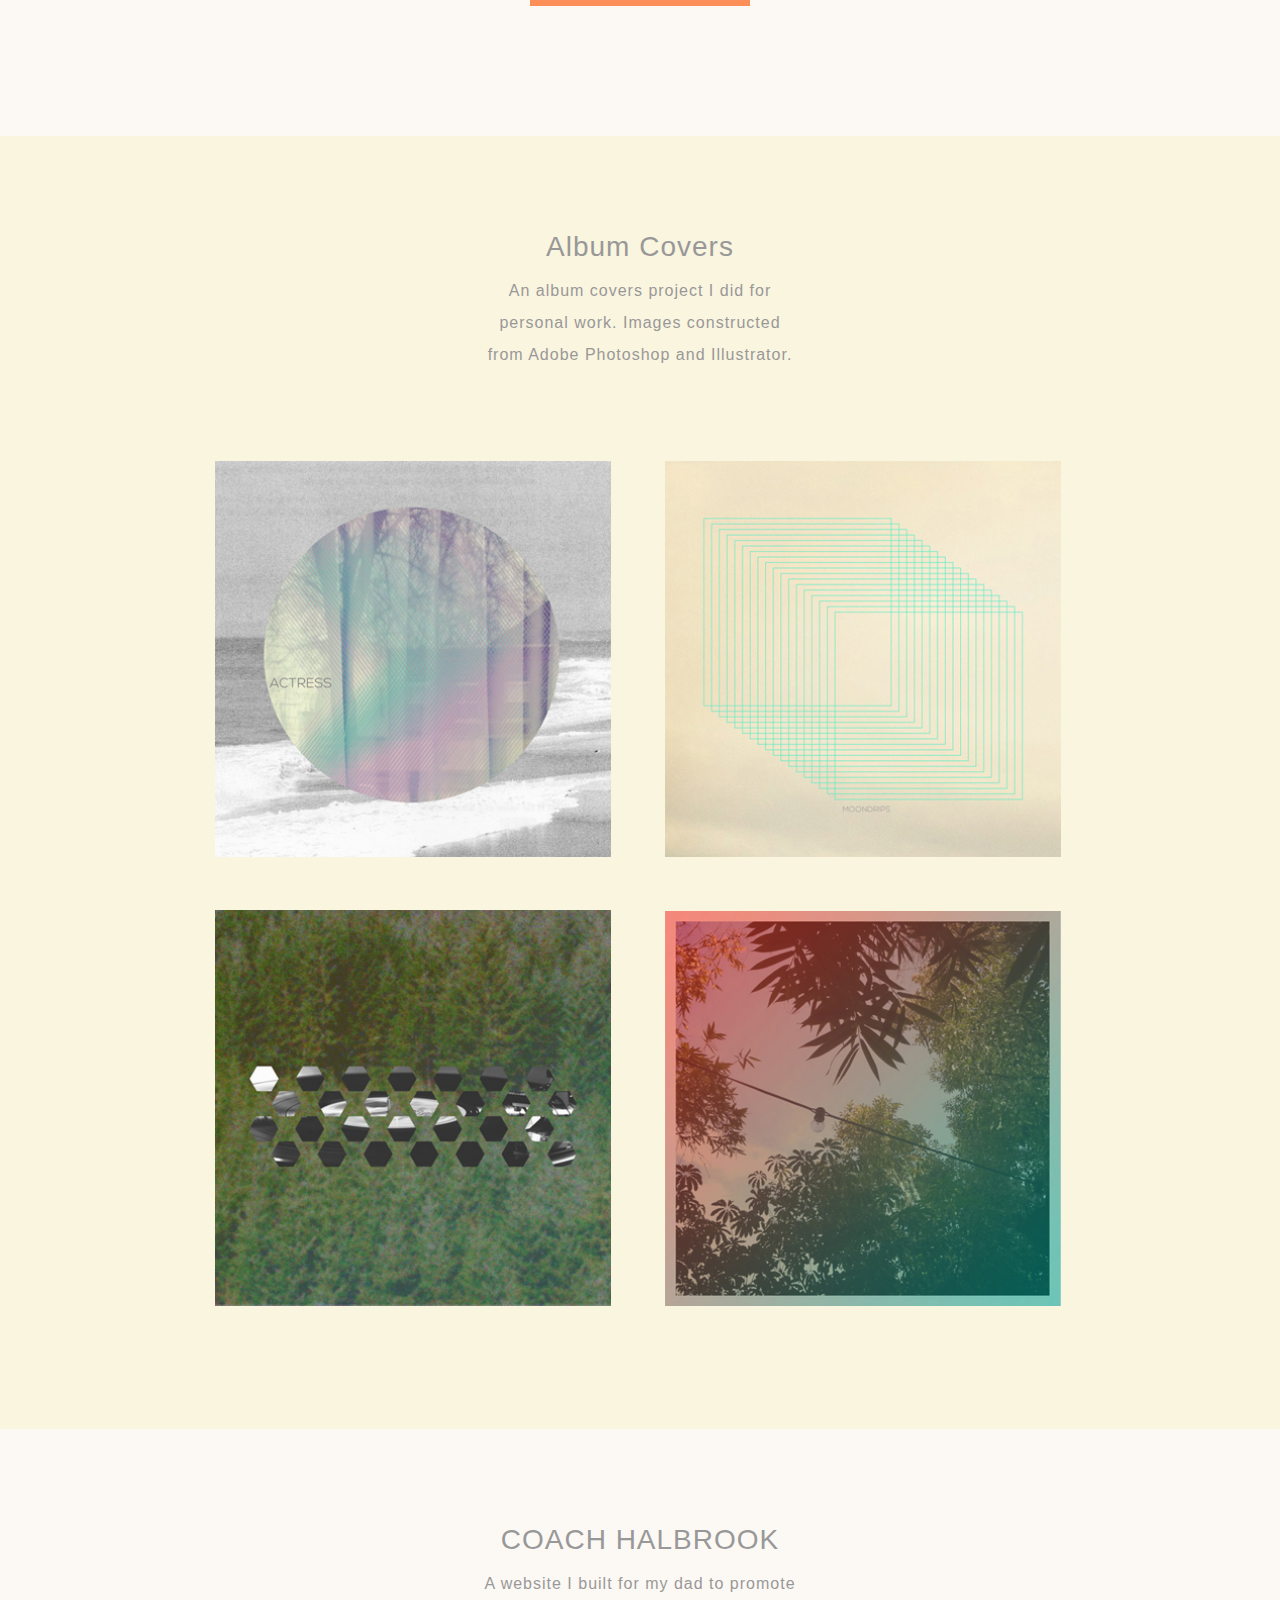
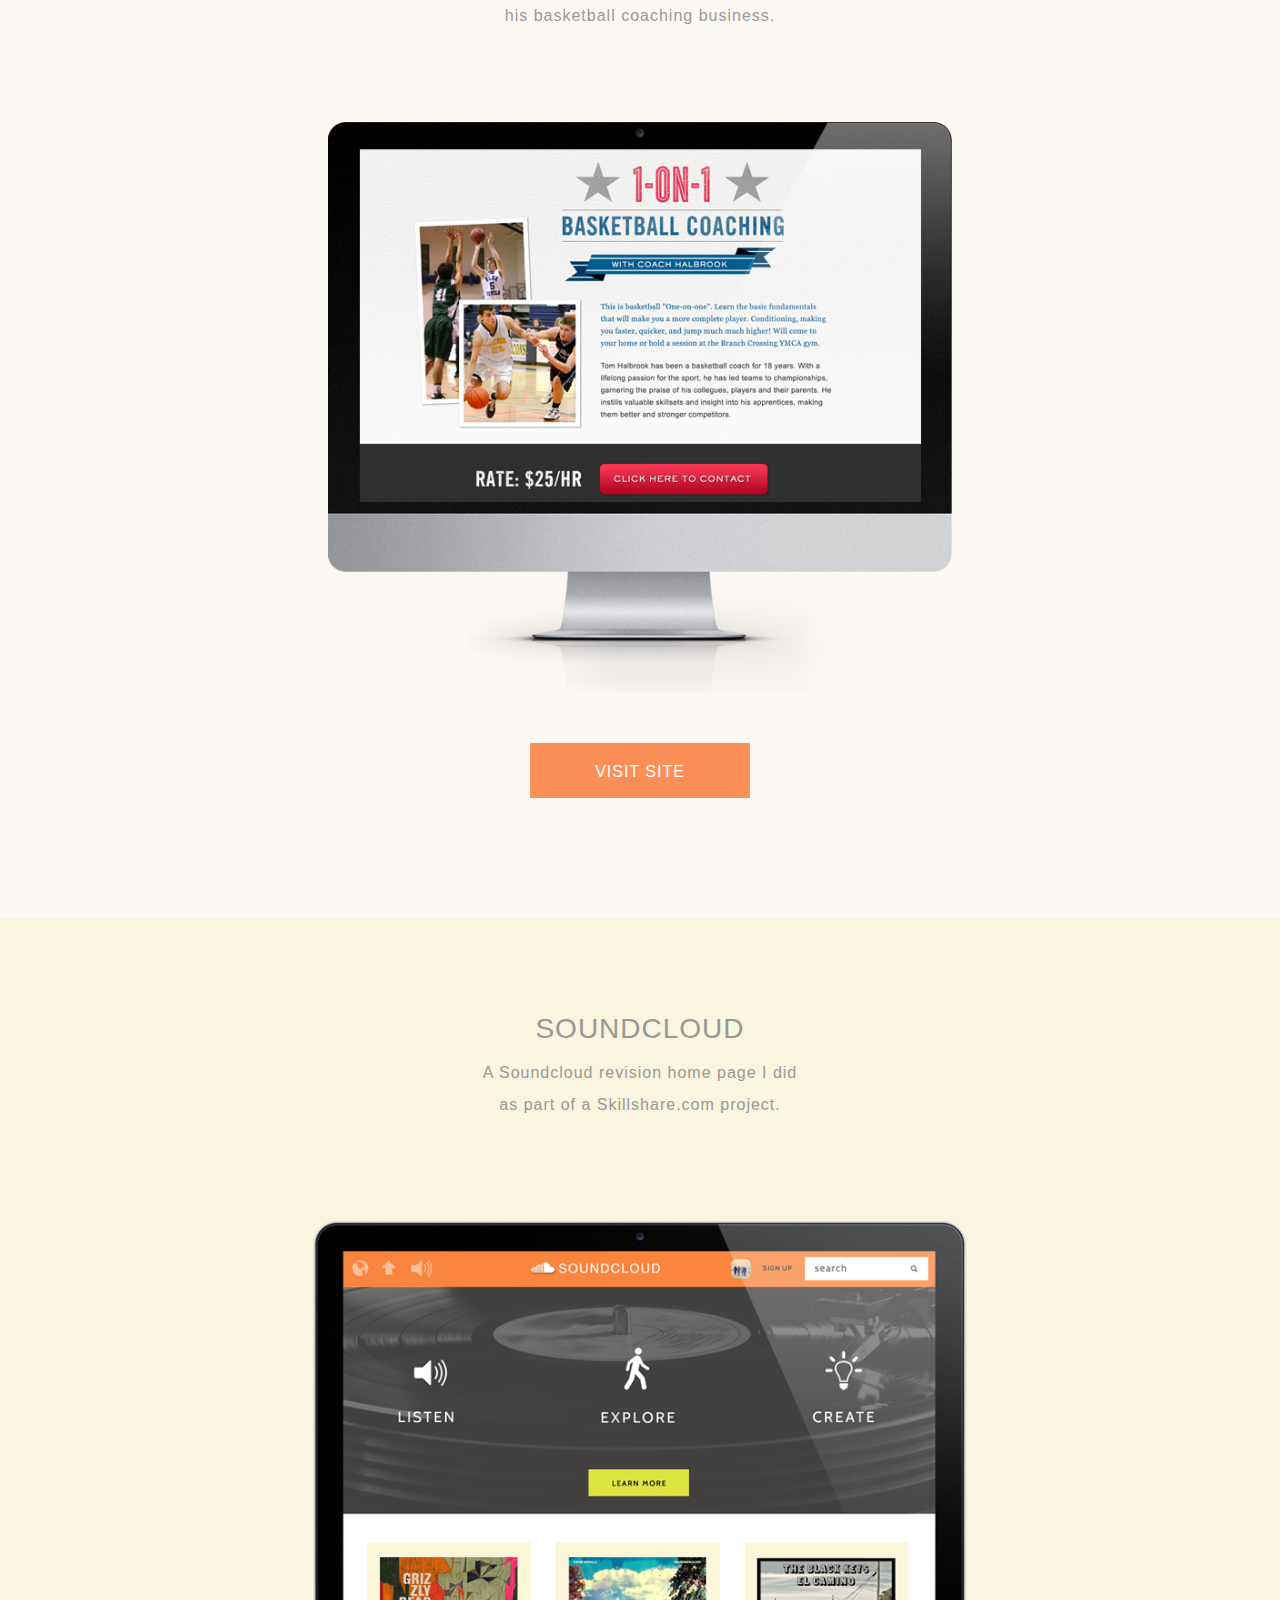
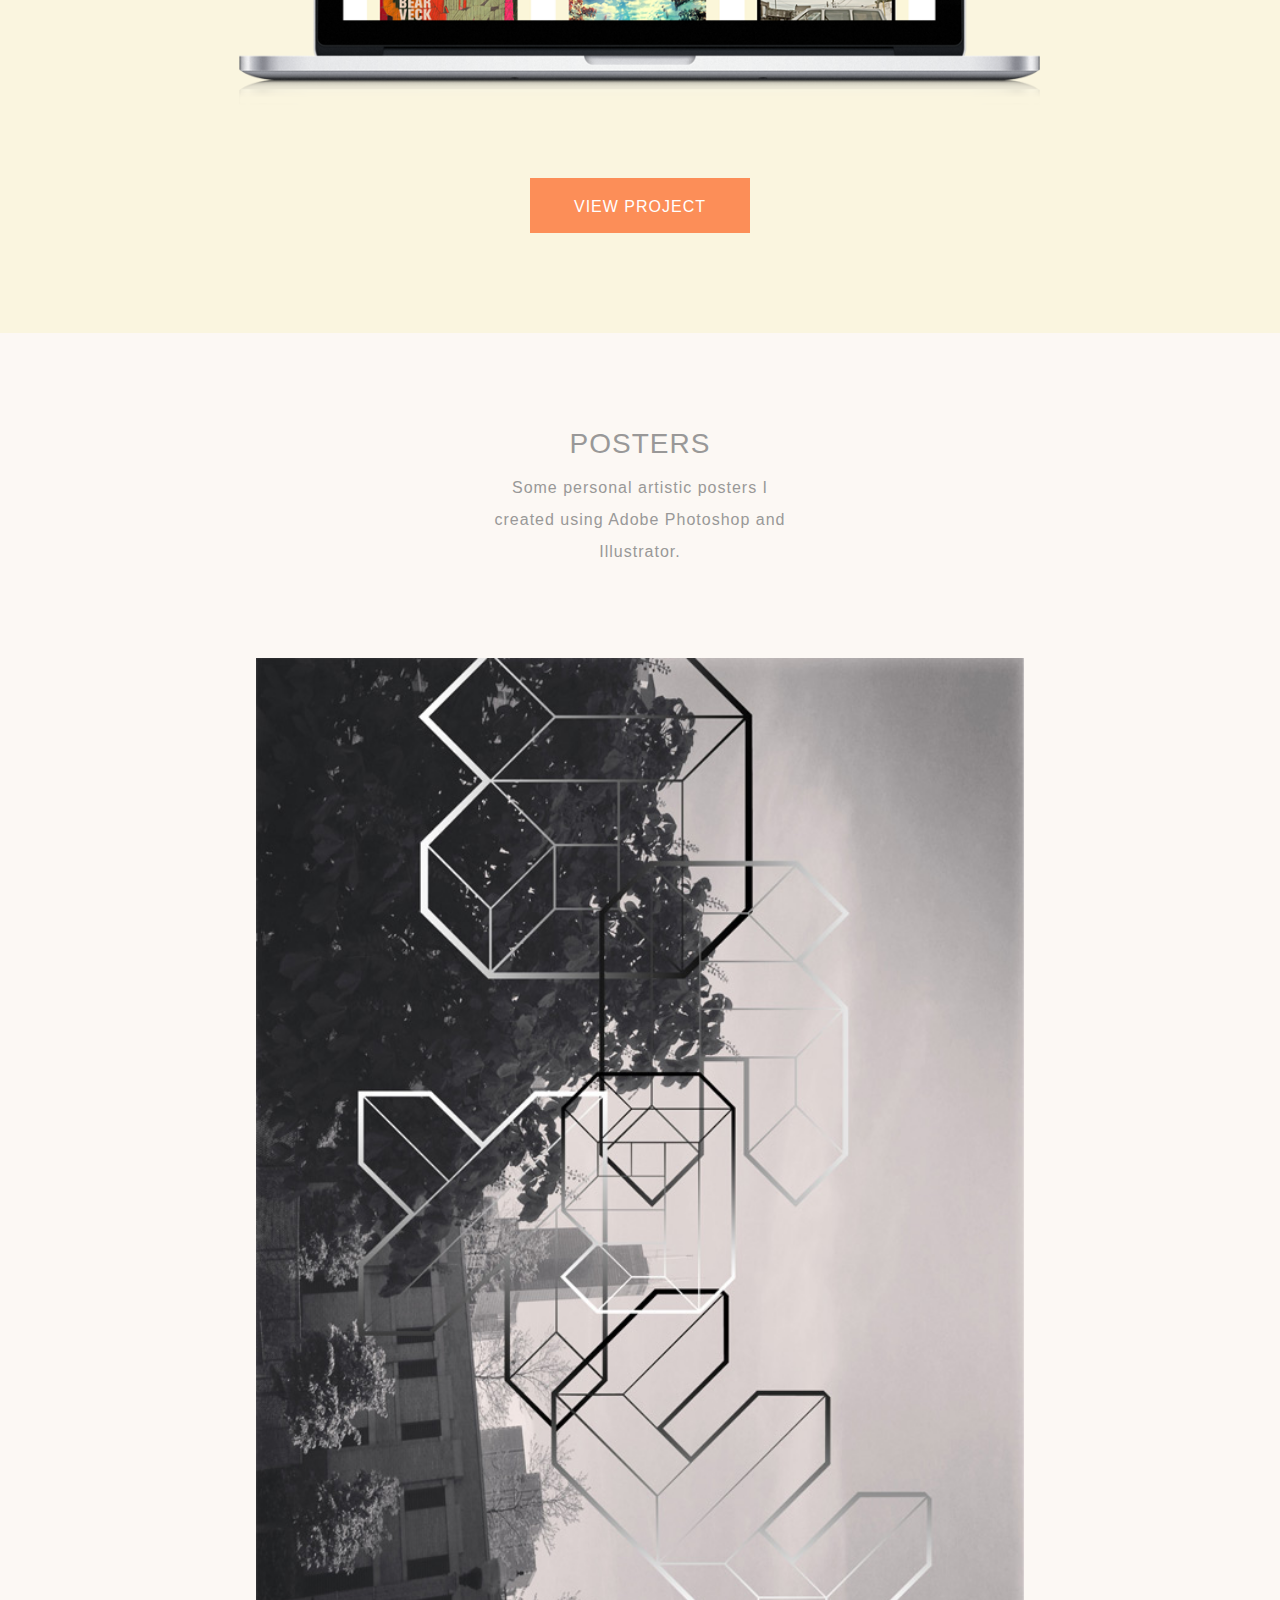
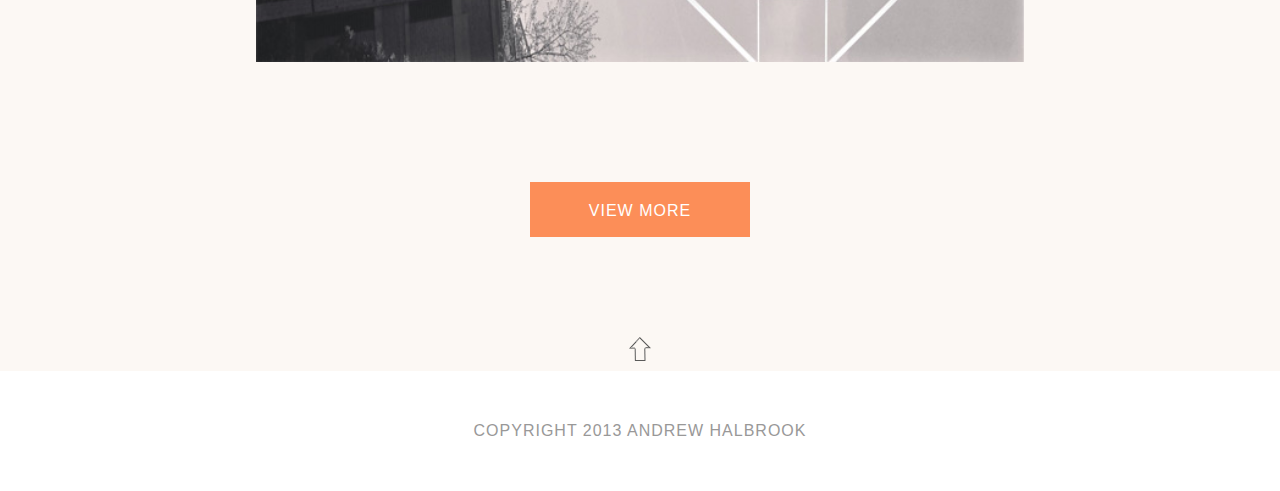
==== commit 338a719f: "changed" ====
--- a/index.html
+++ b/index.html
@@ -9,8 +9,8 @@
   ================================================== -->
 	<meta charset="utf-8">
 	<title>AJ Halbrook Design</title>
-	<meta name="description" content="">
-	<meta name="author" content="">
+	<meta name="description" content="My design website">
+	<meta name="author" content="Andrew Halbrook">
 
 	<!-- Mobile Specific Metas
   ================================================== -->
@@ -19,8 +19,8 @@
 	<!-- CSS
   ================================================== -->
 	<!-- <link rel="stylesheet" href="stylesheets/mainstyle.css"> -->
-	<link rel="stylesheet" href="stylesheets/skeleton.css">
-	<link rel="stylesheet" href="stylesheets/mainlayout.css">
+	<link rel="stylesheet" href="AJ/Home_files/stylesheets/skeleton.css">
+	<link rel="stylesheet" href="AJ/Home_files/stylesheets/mainlayout.css">
 	
 
 	<!--[if lt IE 9]>
@@ -43,7 +43,7 @@
 		<div id="container">
 			<div id="wrapperhead">
 				<div id="header" class="page-content">
-					<img src="images/headerimage1.png"/>
+					<img id="header-image" src="AJ/Home_files/images/headerimage1.png" alt="header image"/>
 					<ul id="menu">
 						<li class="contact"><a href="mailto:ajhalbrook@gmail.com">CONTACT</a></li>
 		                <li class="tumblr"><a href="http://ajhalbrook.tumblr.com/">TUMBLR</a></li>
@@ -51,9 +51,8 @@
 		                <li class="twitter"><a href="http://www.twitter.com/ajhalbrook">TWITTER</a></li>
 		                <li class="github"><a href="https://github.com/ajhalbrook">GITHUB</a></li>
 		            </ul>
+		            <img id="arrow" src="AJ/Home_files/images/downarrow.png" alt="down arrow"/>
 		        </div>
-	        </div>
-	            
 	        </div>
 	        <div id="wrapperclash">
 				<div id="clashist" class="page-content">
@@ -61,7 +60,7 @@
 						<p class="text-title">Clashist</p>
 						<p class="text-content">A website I helped design for an internship with Science in Los Angeles, CA.</p>
 					</div>
-					<a href="http://www.clashist.com"><img id="clashistmac" src="images/clashistmac.png"/></a>
+					<a href="http://www.clashist.com"><img id="clashistmac" src="AJ/Home_files/images/clashistmac.png" alt="imac"/></a>
 					<div class="button">
 						<a href="http://www.clashist.com"><div id="clashistbutton" class="button-text">VISIT SITE</div></a>
 					</div>
@@ -73,7 +72,7 @@
 						<p class="text-title">RSS News Reader</p>
 						<p class="text-content">A Skillshare.com project I did for a rss news reader to fit across devices such as mobile, tablet, and standard web browser.</p>
 					</div>
-					<img id="devices" src="images/devices.png"/>
+					<img id="devices" src="AJ/Home_files/images/devices.png" alt="ipad-iphone"/>
 					<div class="button">
 						<a href="http://goo.gl/32IWwQ"><div class="button-text">VIEW PROJECT</div></a>
 					</div>
@@ -85,13 +84,13 @@
 						<p class="text-title">John C. Hill</p>
 						<p class="text-content">A branding project I did for John C. Hill Accountancy Corporation including business cards and logos. The site is a mock-up landing page I did for my own experience.</p>
 					</div>
-					<img id="jhmacair" src="images/jch/jch-air.png"/>
-					<img id="logo1" src="images/jch/logo1.png"/>
+					<img id="jhmacair" src="AJ/Home_files/images/jch/jch-air.png" alt="mac-air"/>
+					<img id="logo1" src="AJ/Home_files/images/jch/logo1.png" alt="logo-1"/>
 					<div id="logos2">
-						<img id="logos" src="images/jch/logos.png"/>
+						<img id="logos" src="AJ/Home_files/images/jch/logos.png" alt="logos-2"/>
 					</div>
 					<div class="button" id="jbutton">
-						<a href="jchpage.html"><div id="jchillbutton" class="button-text">VIEW MORE</div></a>
+						<a href="AJ/Home_files/jchpage.html"><div id="jchillbutton" class="button-text">VIEW MORE</div></a>
 					</div>
 				</div>
 			</div> <!-- end jchill -->
@@ -102,10 +101,10 @@
 						<p class="text-content">An album covers project I did for personal work. Images constructed from Adobe Photoshop and Illustrator.</p>
 					</div>
 					<div id="covers">
-						<img class="album" id="album1" src="images/albums/album1.jpg"/>
-						<img class="album" id="album2" src="images/albums/album2.jpg"/>
-						<img class="album" id="album3" src="images/albums/album3.jpg"/>
-						<img class="album" id="album4" src="images/albums/album4.jpg"/>
+						<img class="album" id="album1" src="AJ/Home_files/images/albums/album1.jpg" alt="albumcover1"/>
+						<img class="album" id="album2" src="AJ/Home_files/images/albums/album2.jpg" alt="albumcover2"/>
+						<img class="album" id="album3" src="AJ/Home_files/images/albums/album3.jpg" alt="albumcover3"/>
+						<img class="album" id="album4" src="AJ/Home_files/images/albums/album4.jpg" alt="albumcover4"/>
 					</div>
 				</div>
 			</div> <!-- end albums -->
@@ -115,7 +114,7 @@
 						<p class="text-title">COACH HALBROOK</p>
 						<p class="text-content">A website I built for my dad to promote his basketball coaching business.</p>
 					</div>
-					<img id="coachmac" src="images/coachmac.png"/>
+					<img id="coachmac" src="AJ/Home_files/images/coachmac.png" alt="imac"/>
 					<div class="button">
 						<a href="http://www.site.com"><div id="coachbutton" class="button-text">VISIT SITE</div></a>
 					</div>
@@ -127,7 +126,7 @@
 						<p class="text-title">SOUNDCLOUD</p>
 						<p class="text-content">A Soundcloud revision home page I did as part of a Skillshare.com project.</p>
 					</div>
-					<img id="soundcloudmac" src="images/soundcloudmac.png"/>
+					<img id="soundcloudmac" src="AJ/Home_files/images/soundcloudmac.png" alt="macbook pro"/>
 					<div class="button">
 						<a href="http://goo.gl/aGmpSl"><div id="soundcloudbutton" class="button-text">VIEW PROJECT</div></a>
 					</div>
@@ -139,10 +138,11 @@
 						<p class="text-title">POSTERS</p>
 						<p class="text-content">Some personal artistic posters I created using Adobe Photoshop and Illustrator.</p>
 					</div>
-					<img id="poster" src="images/posters/poster3.jpg"/>
-					<div class="button">
-						<a href="posters.html"><div id="posterbutton" class="button-text">VIEW MORE</div></a>
+					<img id="poster" src="AJ/Home_files/images/posters/poster3.jpg" alt="poster"/>
+					<div id="buttonposter">
+						<a href="AJ/Home_files/posters.html"><div id="posterbutton" class="button-text">VIEW MORE</div></a>
 					</div>
+					<a href="#"><img id="up-arrow" src="AJ/Home_files/images/uparrow.png"/></a>
 				</div>
 			</div> <!-- end posters -->
 		
--- a/AJ/Home_files/stylesheets/skeleton.css
+++ b/AJ/Home_files/stylesheets/skeleton.css
@@ -0,0 +1,232 @@
+/* Table of Contents
+==================================================
+    #Base 960 Grid
+    #Tablet (Portrait)
+    #Mobile (Portrait)
+    #Mobile (Landscape)
+    #Clearing */
+
+
+
+/* #Base 960 Grid
+================================================== */
+
+    .container                                  { position: relative; width: 960px; margin: 0 auto; padding: 0; }
+    .container .column,
+    .container .columns                         { float: left; display: inline; margin-left: 10px; margin-right: 10px; }
+    .row                                        { margin-bottom: 20px; }
+
+    /* Nested Column Classes */
+    .column.alpha, .columns.alpha               { margin-left: 0; }
+    .column.omega, .columns.omega               { margin-right: 0; }
+
+    /* Base Grid */
+    .container .one.column,
+    .container .one.columns                     { width: 40px;  }
+    .container .two.columns                     { width: 100px; }
+    .container .three.columns                   { width: 160px; }
+    .container .four.columns                    { width: 220px; }
+    .container .five.columns                    { width: 280px; }
+    .container .six.columns                     { width: 340px; }
+    .container .seven.columns                   { width: 400px; }
+    .container .eight.columns                   { width: 460px; }
+    .container .nine.columns                    { width: 520px; }
+    .container .ten.columns                     { width: 580px; }
+    .container .eleven.columns                  { width: 640px; }
+    .container .twelve.columns                  { width: 700px; }
+    .container .thirteen.columns                { width: 760px; }
+    .container .fourteen.columns                { width: 820px; }
+    .container .fifteen.columns                 { width: 880px; }
+    .container .sixteen.columns                 { width: 940px; }
+
+    .container .one-third.column                { width: 300px; }
+    .container .two-thirds.column               { width: 620px; }
+
+    /* Offsets */
+    .container .offset-by-one                   { padding-left: 60px;  }
+    .container .offset-by-two                   { padding-left: 120px; }
+    .container .offset-by-three                 { padding-left: 180px; }
+    .container .offset-by-four                  { padding-left: 240px; }
+    .container .offset-by-five                  { padding-left: 300px; }
+    .container .offset-by-six                   { padding-left: 360px; }
+    .container .offset-by-seven                 { padding-left: 420px; }
+    .container .offset-by-eight                 { padding-left: 480px; }
+    .container .offset-by-nine                  { padding-left: 540px; }
+    .container .offset-by-ten                   { padding-left: 600px; }
+    .container .offset-by-eleven                { padding-left: 660px; }
+    .container .offset-by-twelve                { padding-left: 720px; }
+    .container .offset-by-thirteen              { padding-left: 780px; }
+    .container .offset-by-fourteen              { padding-left: 840px; }
+    .container .offset-by-fifteen               { padding-left: 900px; }
+
+
+
+/* #Tablet (Portrait)
+================================================== */
+
+    /* Note: Design for a width of 768px */
+
+    @media only screen and (min-width: 768px) and (max-width: 959px) {
+        .container                                  { width: 768px; }
+        .container .column,
+        .container .columns                         { margin-left: 10px; margin-right: 10px;  }
+        .column.alpha, .columns.alpha               { margin-left: 0; margin-right: 10px; }
+        .column.omega, .columns.omega               { margin-right: 0; margin-left: 10px; }
+        .alpha.omega                                { margin-left: 0; margin-right: 0; }
+
+        .container .one.column,
+        .container .one.columns                     { width: 28px; }
+        .container .two.columns                     { width: 76px; }
+        .container .three.columns                   { width: 124px; }
+        .container .four.columns                    { width: 172px; }
+        .container .five.columns                    { width: 220px; }
+        .container .six.columns                     { width: 268px; }
+        .container .seven.columns                   { width: 316px; }
+        .container .eight.columns                   { width: 364px; }
+        .container .nine.columns                    { width: 412px; }
+        .container .ten.columns                     { width: 460px; }
+        .container .eleven.columns                  { width: 508px; }
+        .container .twelve.columns                  { width: 556px; }
+        .container .thirteen.columns                { width: 604px; }
+        .container .fourteen.columns                { width: 652px; }
+        .container .fifteen.columns                 { width: 700px; }
+        .container .sixteen.columns                 { width: 748px; }
+
+        .container .one-third.column                { width: 236px; }
+        .container .two-thirds.column               { width: 492px; }
+
+        /* Offsets */
+        .container .offset-by-one                   { padding-left: 48px; }
+        .container .offset-by-two                   { padding-left: 96px; }
+        .container .offset-by-three                 { padding-left: 144px; }
+        .container .offset-by-four                  { padding-left: 192px; }
+        .container .offset-by-five                  { padding-left: 240px; }
+        .container .offset-by-six                   { padding-left: 288px; }
+        .container .offset-by-seven                 { padding-left: 336px; }
+        .container .offset-by-eight                 { padding-left: 384px; }
+        .container .offset-by-nine                  { padding-left: 432px; }
+        .container .offset-by-ten                   { padding-left: 480px; }
+        .container .offset-by-eleven                { padding-left: 528px; }
+        .container .offset-by-twelve                { padding-left: 576px; }
+        .container .offset-by-thirteen              { padding-left: 624px; }
+        .container .offset-by-fourteen              { padding-left: 672px; }
+        .container .offset-by-fifteen               { padding-left: 720px; }
+    }
+
+
+/*  #Mobile (Portrait)
+================================================== */
+
+    /* Note: Design for a width of 320px */
+
+    @media only screen and (max-width: 767px) {
+        .container { width: 300px; }
+        .container .columns,
+        .container .column { margin: 0; }
+
+        .container .one.column,
+        .container .one.columns,
+        .container .two.columns,
+        .container .three.columns,
+        .container .four.columns,
+        .container .five.columns,
+        .container .six.columns,
+        .container .seven.columns,
+        .container .eight.columns,
+        .container .nine.columns,
+        .container .ten.columns,
+        .container .eleven.columns,
+        .container .twelve.columns,
+        .container .thirteen.columns,
+        .container .fourteen.columns,
+        .container .fifteen.columns,
+        .container .sixteen.columns,
+        .container .one-third.column,
+        .container .two-thirds.column  { width: 300px; }
+
+        /* Offsets */
+        .container .offset-by-one,
+        .container .offset-by-two,
+        .container .offset-by-three,
+        .container .offset-by-four,
+        .container .offset-by-five,
+        .container .offset-by-six,
+        .container .offset-by-seven,
+        .container .offset-by-eight,
+        .container .offset-by-nine,
+        .container .offset-by-ten,
+        .container .offset-by-eleven,
+        .container .offset-by-twelve,
+        .container .offset-by-thirteen,
+        .container .offset-by-fourteen,
+        .container .offset-by-fifteen { padding-left: 0; }
+
+    }
+
+
+/* #Mobile (Landscape)
+================================================== */
+
+    /* Note: Design for a width of 480px */
+
+    @media only screen and (min-width: 480px) and (max-width: 767px) {
+        .container { width: 420px; }
+        .container .columns,
+        .container .column { margin: 0; }
+
+        .container .one.column,
+        .container .one.columns,
+        .container .two.columns,
+        .container .three.columns,
+        .container .four.columns,
+        .container .five.columns,
+        .container .six.columns,
+        .container .seven.columns,
+        .container .eight.columns,
+        .container .nine.columns,
+        .container .ten.columns,
+        .container .eleven.columns,
+        .container .twelve.columns,
+        .container .thirteen.columns,
+        .container .fourteen.columns,
+        .container .fifteen.columns,
+        .container .sixteen.columns,
+        .container .one-third.column,
+        .container .two-thirds.column { width: 420px; }
+    }
+
+
+/* #Clearing
+================================================== */
+
+    /* Self Clearing Goodness */
+    .container:after { content: "\0020"; display: block; height: 0; clear: both; visibility: hidden; }
+
+    /* Use clearfix class on parent to clear nested columns,
+    or wrap each row of columns in a <div class="row"> */
+    .clearfix:before,
+    .clearfix:after,
+    .row:before,
+    .row:after {
+      content: '\0020';
+      display: block;
+      overflow: hidden;
+      visibility: hidden;
+      width: 0;
+      height: 0; }
+    .row:after,
+    .clearfix:after {
+      clear: both; }
+    .row,
+    .clearfix {
+      zoom: 1; }
+
+    /* You can also use a <br class="clear" /> to clear columns */
+    .clear {
+      clear: both;
+      display: block;
+      overflow: hidden;
+      visibility: hidden;
+      width: 0;
+      height: 0;
+    }
--- a/AJ/Home_files/stylesheets/mainlayout.css
+++ b/AJ/Home_files/stylesheets/mainlayout.css
@@ -0,0 +1,353 @@
+/* Table of Content
+==================================================
+	#Site Styles
+	#Page Styles
+	#Media Queries
+	#Font-Face */
+
+/* #Site Styles
+================================================== */
+html, body, div, span, applet, object, iframe, h1, h2, h3, h4, h5, h6, p, blockquote, pre, a, abbr, acronym, address, big, cite, code, del, dfn, em, img, ins, kbd, q, s, samp, small, strike, strong, sub, sup, tt, var, b, u, i, center, dl, dt, dd, ol, ul, li, fieldset, form, label, legend, table, caption, tbody, tfoot, thead, tr, th, td, article, aside, canvas, details, embed, figure, figcaption, footer, header, hgroup, menu, nav, output, ruby, section, summary, time, mark, audio, video {
+		margin: 0;
+		padding: 0;
+		border: 0;
+		font-size: 100%;
+		font: inherit;
+		vertical-align: baseline; }
+	article, aside, details, figcaption, figure, footer, header, hgroup, menu, nav, section {
+		display: block; }
+	body {
+		line-height: 1; }
+
+#container {
+	background-color: #faf5df;
+}
+
+.page-content {
+	max-width: 960px;
+	margin-left: auto;
+	margin-right: auto;
+}
+
+#header img {
+	padding-top: 94px;
+	padding-bottom: 98px;
+	height: 43.98%;
+	width: 43.98%;
+}
+
+li {
+	margin: 0;
+	padding: 0;
+	display: inline;
+}
+
+li a {
+	display: inline-block;
+	padding: 35px 30px 10px 25px;
+	color: #575454;
+}
+
+ul {
+	list-style: none;
+	text-decoration: none;
+	font-family: 'Montserrat', Helvetica, sans-serif;
+	font-size: 0.9em;
+	color: #575454;
+	text-align: center;
+	/*padding-bottom: 80px;*/
+	letter-spacing: 1px;
+}
+
+ul#menu {
+	/*padding-bottom: 30px;*/
+	width: 100%;
+	display: inline-block;
+}
+
+li.contact a{
+	background:url(/AJ/Home_files/images/icons/email.png) no-repeat ;
+	background-position: 48% 5%;
+}
+
+li.tumblr a{
+	background:url(/AJ/Home_files/images/icons/tumblr.png) no-repeat 0;
+	background-position: 47% 1%;
+}
+
+li.dribbble a{
+	background:url(/AJ/Home_files/images/icons/dribbble.png) no-repeat 0;
+	background-position: 47% 1%;
+}
+
+li.twitter a{
+	background:url(/AJ/Home_files/images/icons/twitter.png) no-repeat 0;
+	background-position: 50% 4%;
+}
+
+li.github a{
+	background:url(/AJ/Home_files/images/icons/github.png) no-repeat 0;
+	background-position: 48% 1%;
+}
+
+img#arrow {
+	height: 24px;
+	width: 22px;
+	padding-top: 50px;
+	padding-bottom: 70px;
+}
+
+img#up-arrow {
+	padding-top: 10px;
+	padding-bottom: 10px;
+}
+
+#header img, #clashist img, #jchill img, #coach img, #soundcloud img, #posters img, div.text {
+	display: block;
+	margin-right: auto;
+	margin-left: auto;
+}
+
+div#wrapperclash, div#wrapperhill, div#wrappercoach, div#wrapperposters {
+	background-color: #fcf8f4;
+}
+
+div#wrapperhead, div#wrappernews, div#wrapperalbums, div#wrappersound {
+	background-color: #faf5df;
+}
+
+div#wrapperfooter {
+	background-color: #ffffff;
+}
+
+img#clashistmac, img#coachmac {
+	padding-bottom: 50px;
+	width: 65%;
+	height: 65%;
+}
+
+img#jhmacair {
+	height: 100%;
+	width: 100%;
+}
+
+img#soundcloudmac {
+	padding-bottom: 50px;
+	height: 85%;
+	width: 85%;
+}
+
+img#poster {
+	padding-bottom: 120px;
+	width: 80%;
+	height: 80%;
+}
+
+img#logo1 {
+	padding-top: 80px;
+	height: 20%;
+	width: 20%;
+}
+
+div#logos2 {
+	display: block;
+	padding-top: 100px;
+	/*height: 60%;
+	width: 100%;*/
+	margin: auto;
+	padding-bottom: 100px;
+}
+
+img#logos {
+	height: 7.75%;
+	width: 63.75%;
+}
+
+div#albums {
+	margin: auto;
+	display: block;
+}
+
+div#covers {
+	margin: auto;
+	padding: 0px 30px 0px 30px;
+	/*padding-left: 30px;*/
+	display: block;
+}
+
+img.album {
+	height: 44%;
+	width: 44%;
+	/*padding: 0px 50px 40px 50px;*/
+}
+
+img#album1, img#album2 {
+	padding: 0px 25px 25px 25px;
+
+}
+
+img#album3, img#album4 {
+	padding: 25px 25px 0px 25px;
+}
+
+div#coach, div#jchill, div#soundcloud, div#albums, div#logos, div#clashist, div#newsreader  {
+	padding-bottom: 120px; 
+}
+
+img#devices {
+	padding-bottom: 80px;
+	padding-left: 30px;
+	height: 75%;
+	width: 75%;
+}
+
+div#soundcloud {
+	padding-bottom: 100px;
+}
+
+#menu div {
+	/*margin-bottom: 107px;*/
+}
+
+div#clashist-text {
+	width: 227px;
+}
+
+div#newsreadertext {
+	width: 300px;
+}
+
+div#jchilltext {
+	width: 317px;
+}
+
+div#albumtext {
+	width: 317px;
+}
+
+div#coachtext {
+	width: 317px;
+}
+
+div#soundcloudtext {
+	width: 317px;
+}
+
+div#posterstext {
+	width: 317px;
+}
+
+div#devices {
+	padding-right: 47px;
+}
+
+.text {
+	text-align: center;
+	padding-top: 90px;
+	padding-bottom: 90px; 
+	line-height: 200%;
+}
+
+
+p.text-title {
+	font-family: 'Roboto', Helvetica, sans-serif;
+	color: #999898;
+	font-size: 1.75em;
+	line-height: 150%;
+	padding-bottom: 7px;
+	letter-spacing: 1px;
+	font-weight: 200;
+}
+
+p.text-content {
+	font-size: 1em;
+	color: #999898;
+	font-family: 'Roboto', Helvetica, sans-serif;
+	letter-spacing: 1px;
+	font-weight: 100;
+}
+
+div.button-text {
+	width: 220px;
+	height: 55px;
+	line-height: 57px;
+	color: white;
+	background: #fc8e58;
+	margin: auto;
+	text-align: center;
+	font-size: 1em;
+	font-family: 'Montserrat', Helvetica, sans-serif;
+	letter-spacing: 1px;
+	font-weight: 100;
+}
+
+div#jbutton {
+	padding-bottom: 10px;
+}
+
+div#buttonposter {
+	padding-bottom: 90px;
+}
+
+#footer p {
+    font-family: 'Roboto', Helvetica, sans-serif;
+    font-size: 1em;
+    color: #999898;
+    text-align: center;
+    vertical-align: middle;
+    letter-spacing: 1px;
+}
+
+p#copyright {
+	line-height: 40px;
+	padding-top: 40px;
+	padding-bottom: 40px;
+}
+
+div#footer {
+	background-color: #ffffff;
+}
+
+a {
+	text-decoration: none;
+}
+
+a:visited {
+	text-decoration: none;
+	color: #575454;
+}
+
+/* #Page Styles
+================================================== */
+
+/* #Media Queries
+================================================== */
+
+	/* Smaller than standard 960 (devices and browsers) */
+	@media only screen and (max-width: 959px) {}
+
+	/* Tablet Portrait size to standard 960 (devices and browsers) */
+	@media only screen and (min-width: 768px) and (max-width: 959px) {}
+
+	/* All Mobile Sizes (devices and browser) */
+	@media only screen and (max-width: 767px) {}
+
+	/* Mobile Landscape Size to Tablet Portrait (devices and browsers) */
+	@media only screen and (min-width: 480px) and (max-width: 767px) {}
+
+	/* Mobile Portrait Size to Mobile Landscape Size (devices and browsers) */
+	@media only screen and (max-width: 479px) {}
+
+	@import url(http://fonts.googleapis.com/css?family=Montserrat);
+
+	@import url(http://fonts.googleapis.com/css?family=Roboto:100);
+
+	/*@font-face {
+	    font-family: 'ProximaNova-Regular';
+	    src: url('../fonts/FontName.eot');
+	    src: url('../fonts/FontName.eot?iefix') format('eot'),
+	         url('../fonts/FontName.woff') format('woff'),
+	         url('../fonts/FontName.ttf') format('truetype'),
+	         url('../fonts/FontName.svg#webfontZam02nTh') format('svg');
+	    font-weight: normal;
+	    font-style: normal; }*/